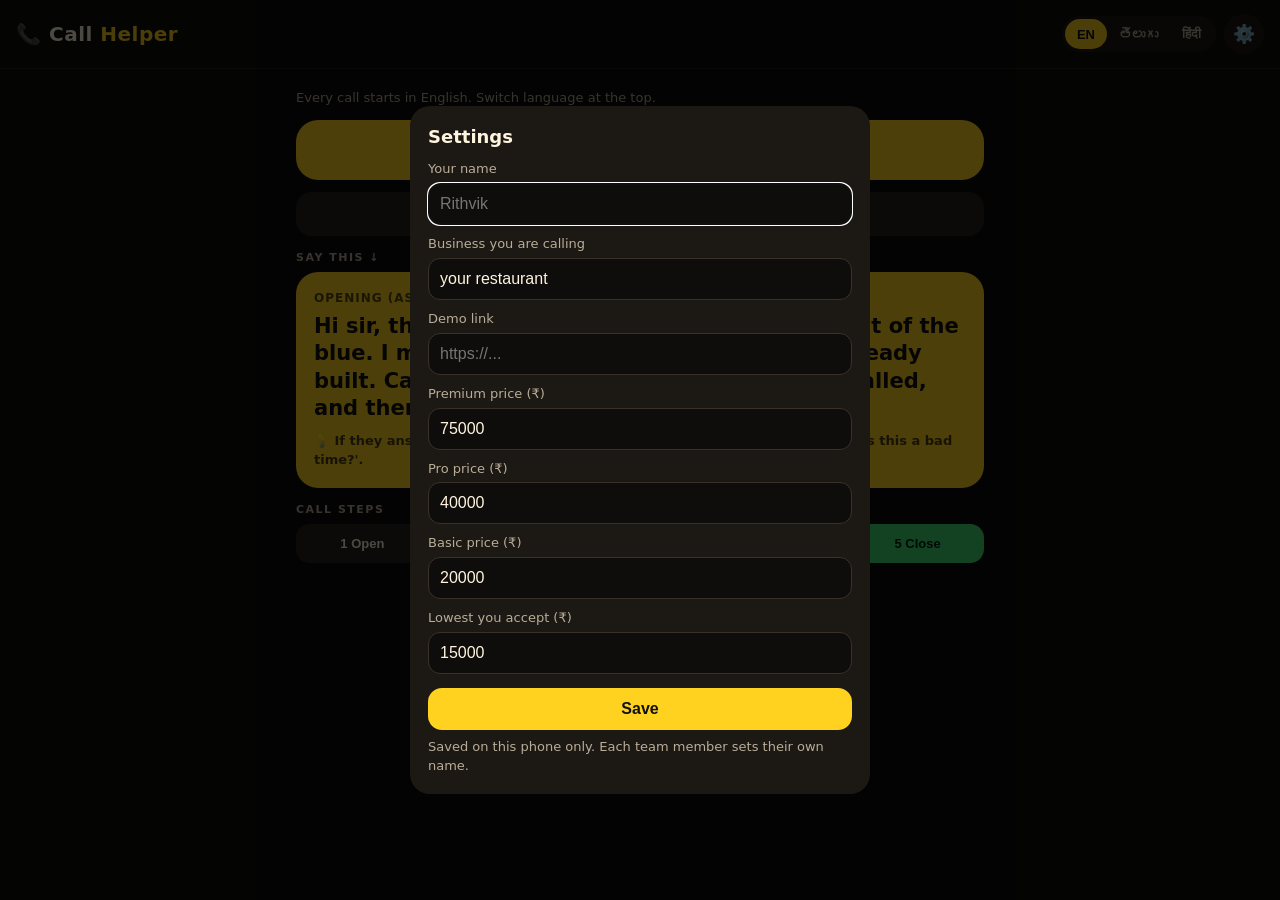
==== call-helper/index.html @ 7dec5e2f "Call Helper: export calls as readable Caller/Owner text" ====
<!doctype html>
<html lang="en">
<head>
<meta charset="utf-8">
<meta name="viewport" content="width=device-width,initial-scale=1,viewport-fit=cover">
<meta name="robots" content="noindex,nofollow">
<meta name="theme-color" content="#0f0d0b">
<title>Call Helper</title>
<link rel="manifest" href="manifest.webmanifest">
<link rel="icon" href="icon-192.png">
<link rel="apple-touch-icon" href="icon-192.png">
<style>
:root{--bg:#0f0d0b;--card:#1c1814;--ink:#fff4de;--mute:#b9ad98;--y:#ffd21f;--r:#e2231a;--g:#3ddc6f}
*{box-sizing:border-box;margin:0;padding:0;-webkit-tap-highlight-color:transparent}
body{background:var(--bg);color:var(--ink);font:16px/1.45 system-ui,-apple-system,Segoe UI,Roboto,sans-serif;min-height:100vh;padding:env(safe-area-inset-top) 0 env(safe-area-inset-bottom)}
header{display:flex;align-items:center;justify-content:space-between;padding:14px 16px;position:sticky;top:0;background:var(--bg);z-index:5;border-bottom:1px solid #2a241e}
h1{font-size:20px;letter-spacing:.5px}h1 b{color:var(--y)}
.wrap{padding:14px 16px 120px;max-width:720px;margin:0 auto}
.row{display:flex;gap:8px;flex-wrap:wrap;align-items:center}
.seg{display:flex;background:var(--card);border-radius:999px;padding:3px}
.seg button{border:0;background:none;color:var(--mute);font-weight:700;padding:7px 12px;border-radius:999px;font-size:13px}
.seg button.on{background:var(--y);color:#111}
.icon{border:0;background:var(--card);color:var(--ink);border-radius:999px;width:40px;height:40px;font-size:18px}
#mic{width:100%;border:0;border-radius:22px;padding:18px;font-size:20px;font-weight:800;background:var(--y);color:#111;margin:12px 0;display:flex;align-items:center;justify-content:center;gap:10px}
#mic.live{background:var(--r);color:#fff;animation:pulse 1.4s infinite}
@keyframes pulse{0%{box-shadow:0 0 0 0 rgba(226,35,26,.6)}70%{box-shadow:0 0 0 16px rgba(226,35,26,0)}100%{box-shadow:0 0 0 0 rgba(226,35,26,0)}}
.label{font-size:11px;font-weight:800;letter-spacing:1.5px;text-transform:uppercase;color:var(--mute);margin:14px 0 6px}
#heard{background:var(--card);border-radius:16px;padding:12px 14px;min-height:56px;color:var(--mute);font-size:15px}
#heard .fin{color:var(--ink)}
#reply{background:var(--y);color:#111;border-radius:22px;padding:18px;margin-top:6px;transition:transform .2s}
#reply.pop{transform:scale(1.02)}
#reply .tag{font-size:12px;font-weight:800;letter-spacing:1px;text-transform:uppercase;opacity:.7}
#reply .say{font-size:23px;font-weight:800;line-height:1.3;margin-top:6px}
#reply .te{font-size:20px;font-weight:700;line-height:1.35;margin-top:10px;padding-top:10px;border-top:2px dashed rgba(0,0,0,.2)}
#reply .tip{font-size:13px;margin-top:10px;font-weight:600;opacity:.75}
.chips{display:flex;gap:8px;flex-wrap:wrap}
.chip{border:1px solid #3a322a;background:var(--card);color:var(--ink);border-radius:999px;padding:9px 13px;font-size:14px;font-weight:600}
.chip.alt{border-color:var(--y);color:var(--y)}
.steps{display:grid;grid-template-columns:repeat(4,1fr);gap:6px}
.steps button{border:0;border-radius:14px;padding:12px 4px;font-weight:800;font-size:13px;background:#2a241e;color:var(--ink)}
.steps button.close{background:var(--g);color:#06210f}
dialog{border:0;border-radius:20px;background:var(--card);color:var(--ink);padding:18px;width:min(92vw,460px);margin:auto}
dialog::backdrop{background:rgba(0,0,0,.7)}
#endDlg label{display:block;font-size:13px;color:var(--mute);margin-top:12px}
#endDlg input{width:100%;padding:11px;border-radius:12px;border:1px solid #3a322a;background:var(--bg);color:var(--ink);font-size:16px;margin-top:4px}
dialog label{display:block;font-size:13px;color:var(--mute);margin-top:10px}
dialog input{width:100%;padding:11px;border-radius:12px;border:1px solid #3a322a;background:var(--bg);color:var(--ink);font-size:16px;margin-top:4px}
.btn{border:0;border-radius:14px;padding:12px 16px;font-weight:800;background:var(--y);color:#111;margin-top:14px;width:100%;font-size:16px}
.note{font-size:13px;color:var(--mute);margin-top:8px}
.warn{background:#3a1512;color:#ffb4ad;border-radius:14px;padding:10px 12px;font-size:14px;margin-top:10px;display:none}
body.simple .extra{display:none!important}
#more{border:0;background:none;color:var(--mute);font-weight:700;font-size:14px;width:100%;padding:14px;margin-top:10px;text-decoration:underline}
body.simple #reply .say{font-size:21px}body.simple #reply .te{font-size:18px}
.callbar{display:flex;gap:8px;margin-top:10px}
.callbar button{flex:1;border:0;border-radius:16px;padding:13px;font-weight:800;font-size:15px}
#endCall{background:var(--g);color:#06210f;display:none}
#statsBtn{background:#2a241e;color:var(--ink)}
.out{display:grid;grid-template-columns:repeat(3,1fr);gap:8px;margin-top:12px}
.out button{border:0;border-radius:16px;padding:16px 6px;font-weight:800;font-size:15px}
.score{font-size:54px;font-weight:900;color:var(--y);line-height:1}
.tipline{background:var(--bg);border-radius:12px;padding:10px 12px;margin-top:8px;font-size:14px}
.good{border-left:4px solid var(--g)}.bad{border-left:4px solid var(--r)}
.grid2{display:grid;grid-template-columns:1fr 1fr;gap:8px;margin-top:10px}
.stat{background:var(--bg);border-radius:14px;padding:12px}.stat b{display:block;font-size:26px;color:var(--y)}
dialog{max-height:88vh;overflow:auto}
#hist .h{background:var(--card);border-radius:12px;padding:8px 12px;margin-top:6px;font-size:14px;color:var(--mute)}
</style>
</head>
<body class="simple">
<header>
  <h1>📞 Call <b>Helper</b></h1>
  <div class="row">
    <div class="seg" id="lang"><button data-l="en-IN" class="on">EN</button><button data-l="te-IN">తెలుగు</button><button data-l="hi-IN">हिंदी</button></div>
    <button class="icon" id="setBtn" aria-label="Settings">⚙️</button>
  </div>
</header>

<div class="wrap">
  <div class="warn" id="warn"></div>
  <button id="langHint" style="display:none;width:100%;border:0;border-radius:16px;padding:14px;margin-top:10px;font-weight:800;font-size:16px;background:var(--g);color:#06210f"></button>
  <p class="note" style="margin-top:6px">Every call starts in English. Switch language at the top.</p>
  <button id="mic">🎙️ Start listening</button>
  <div class="callbar"><button id="endCall">✅ End call &amp; review</button><button id="statsBtn">📊 My calls</button></div>
  <p class="note extra">Call on <b>speaker</b> on your phone. Open this app on a <b>second phone or laptop</b> next to it. Choose EN or తెలుగు to match what the owner speaks.</p>

  <div class="label extra">They said</div>
  <div id="heard" class="extra">…waiting</div>

  <div class="label">Say this ↓</div>
  <div id="reply">
    <div class="tag" id="rTag">Start of call</div>
    <div class="say" id="rEn"></div>
    <div class="te" id="rTe"></div>
    <div class="tip" id="rTip"></div>
  </div>

  <div class="label extra">Or maybe</div>
  <div class="chips extra" id="alts"></div>

  <div class="label">Call steps</div>
  <div class="steps" style="grid-template-columns:repeat(5,1fr)">
    <button data-i="open">1 Open</button>
    <button data-i="ask">2 Ask</button>
    <button data-i="hook">3 Money</button>
    <button data-i="packages">4 Prices</button>
    <button data-i="yes" class="close">5 Close</button>
  </div>

  <div class="label extra">Tap what they said (if the mic missed it)</div>
  <div class="chips extra" id="manual"></div>

  <div class="label extra">This call</div>
  <div id="hist" class="extra"></div>
  <button id="more">Show more ▾</button>
</div>

<dialog id="endDlg">
  <h2 style="font-size:18px">How did the call go?</h2>
  <div class="out">
    <button data-o="deal" style="background:var(--g);color:#06210f">✅ Deal</button>
    <button data-o="callback" style="background:var(--y);color:#111">📅 Callback</button>
    <button data-o="no" style="background:var(--r);color:#fff">❌ No</button>
  </div>
  <label>Note (optional)<input id="endNote" placeholder="e.g. wants to see it in person"></label>
</dialog>
<dialog id="revDlg"><div id="revBody"></div><button class="btn" data-close>Got it</button></dialog>
<dialog id="statsDlg"><div id="statsBody"></div><button class="btn" id="exportBtn" style="background:#2a241e;color:var(--ink)">⬇️ Download calls as text</button><button class="btn" data-close>Close</button></dialog>
<dialog id="settings">
  <h2 style="font-size:18px">Settings</h2>
  <label>Your name<input id="sName" placeholder="Rithvik"></label>
  <label>Business you are calling<input id="sBiz" placeholder="e.g. Moyaaah"></label>
  <label>Demo link<input id="sLink" placeholder="https://..."></label>
  <label>Premium price (₹)<input id="sP3" inputmode="numeric"></label>
  <label>Pro price (₹)<input id="sP2" inputmode="numeric"></label>
  <label>Basic price (₹)<input id="sP1" inputmode="numeric"></label>
  <label>Lowest you accept (₹)<input id="sMin" inputmode="numeric"></label>
  <button class="btn" id="save">Save</button>
  <p class="note">Saved on this phone only. Each team member sets their own name.</p>
</dialog>

<script>
const $ = (s) => document.querySelector(s);
const DEF = { name: "", biz: "your restaurant", link: "", p3: 75000, p2: 40000, p1: 20000, min: 15000 };
let S = DEF;
try { S = { ...DEF, ...JSON.parse(localStorage.getItem("ch-set") || "{}") }; } catch (e) {}
const inr = (n) => "₹" + Number(n).toLocaleString("en-IN");
const fill = (t) => t.replace(/\{name\}/g, S.name || "[your name]").replace(/\{biz\}/g, S.biz).replace(/\{p3\}/g, inr(S.p3)).replace(/\{p2\}/g, inr(S.p2)).replace(/\{p1\}/g, inr(S.p1)).replace(/\{min\}/g, inr(S.min)).replace(/\{link\}/g, S.link);

/* ---------- replies: English + Telugu (as spoken in Hyderabad) ---------- */
const R = {
  open: { tag: "Opening (ask permission)", en: "Hi sir, this is {name}. I know I'm calling out of the blue. I made a website for {biz}, already built. Can I take 30 seconds to tell you why I called, and then you decide?", te: "Namaskaram sir, nenu {name}. Suddenga call chestunnanu, sorry. {biz} kosam oka website already ready chesanu. Endhuku call chesano 30 seconds lo cheppana? Tarvatha meere decide cheyandi.", tip: "Never ask 'is this a bad time?'. It is the worst opener. Call between 3 and 5 PM." },
  ask: { tag: "Ask questions (let him talk)", en: "Quick question sir: roughly how many orders a day come from Zomato and Swiggy? And do people book tables by phone or on Zomato?", te: "Chinna question sir: roju dadapu entha orders Zomato Swiggy nunchi vastayi? Table booking phone lo na, Zomato lo na?", tip: "Write down his number. Use it in the money step: his orders x ₹110 commission x 30 days." },
  hook: { tag: "Money hook", en: "Sir, Zomato and Swiggy take around 20 to 30 percent on every order. With your own website people order directly on WhatsApp, zero commission. Just 3 orders a day saves you about ten thousand a month.", te: "Sir, Zomato Swiggy prathi order meeda 20-30 percent teeskuntaru. Mee own website tho direct WhatsApp lo order vastundi, commission zero. Roju 3 orders vachina, nelaki dadapu padi velu save avtundi.", tip: "Pause after 'ten thousand a month'. Let it sink in." },
  packages: { tag: "Prices (big first)", en: "We have three options. Premium is {p3} with a full year of updates. Most people take Pro at {p2}. Basic is {p1}. And you can pay in parts.", te: "Moodu options unnayi sir. Premium {p3}, full year updates tho. Ekkuva mandi Pro teeskuntaru, {p2}. Basic {p1}. Installments lo kuda pay cheyochu.", tip: "Always say Premium first. Then stop talking." },
  yes: { tag: "Close the deal", en: "Great sir! I'll put it live on your own domain this week. Fifty percent now and the rest on launch day. Shall I send the details on WhatsApp?", te: "Super sir! Ee week lone mee own domain lo live chestanu. Ippudu 50 percent, migathadi launch roju. Details WhatsApp lo pampana?", tip: "Confirm everything in one WhatsApp message after the call." },
  price_high: { tag: "Too expensive", en: "Fair question sir, compared to what? If it's the commission you pay Zomato every month, this pays for itself. Think of it this way: it pays for itself from the commission you save. And I can do Basic at {p1}, or split Pro into small monthly payments.", te: "Artham ayyindi sir. Commission save ayyedi tho idi mee daggara nunchi kharchu kaadu, adhe recover avtundi. Basic {p1} ki chestanu, leda Pro ni chinna monthly payments lo cheyochu.", tip: "Never drop the price without removing something." },
  lowball: { tag: "Very low offer", en: "Sir, the domain and setup alone cost more than that. My lowest is {min}, and only if you post one Instagram reel tagging me.", te: "Sir, domain inka setup ke anthakante ekkuva avtundi. Na lowest {min}, adi kuda meeru Instagram lo okka reel lo nannu tag chesthe.", tip: "Then stay quiet. Let him answer first." },
  have_apps: { tag: "Already on Zomato / Instagram", en: "That's great sir, keep them. But those are rented. Zomato takes a cut on every order. A website is yours, no cut, and people find you on Google.", te: "Manchidhe sir, avi alage unchandi. Kani avi rent laantivi, Zomato prathi order ki cut teeskuntundi. Website mee sontham, cut ledu, Google lo kuda kanipistaru.", tip: "" },
  think: { tag: "Let me think", en: "Of course sir. I'll send the link now so you can try it. I can hold this price till Sunday, after that it goes back to normal.", te: "Sare sir, thappakunda. Ippude link pampistanu, try cheyandi. Ee price Sunday varaku hold chestanu, tarvatha normal price.", tip: "Ask: 'Shall I call you Saturday at 4?'" },
  not_interested: { tag: "Not interested", en: "Totally fine sir. Can I ask, is that because you get enough orders already, or because a website never worked for you before? Just one look, it's already built for {biz}, it takes two minutes. If you don't like it, I won't disturb you again.", te: "Parledu sir. Okkasari chudandi chalu, {biz} kosam already ready ga undi, rendu nimishalu. Nachakapothe malli disturb cheyanu.", tip: "If he says no twice, thank him and end politely." },
  busy: { tag: "Busy now", en: "Sorry sir, I'll be quick. Can I send the link on WhatsApp and call you back at a better time, maybe 4 PM?", te: "Sorry sir, short ga chepta. WhatsApp lo link pampi, meeku free unnappudu call cheyana? Saayantram 4 ki okay na?", tip: "3 to 5 PM is the best time for restaurants." },
  relative: { tag: "Someone else can make it", en: "Sure sir. But can they make this? Open the link and try the burger builder and the slot machine. This is a custom build, not a template.", te: "Sare sir. Kani idi cheyagalara? Link open chesi burger builder, slot machine try cheyandi. Idi custom ga chesindi, template kaadu.", tip: "Show, don't argue." },
  who: { tag: "Who are you?", en: "Sir, I'm {name}, I build websites for restaurants in Hyderabad. I liked your reels on Instagram, so I made a demo site for {biz} first.", te: "Sir, nenu {name}, Hyderabad lo restaurants ki websites chestanu. Mee Instagram reels nachayi, anduke mundu {biz} kosam demo website chesanu.", tip: "" },
  why_website: { tag: "Why do I need a website?", en: "Three reasons sir: direct orders with no commission, people find you on Google when they search best burger in Banjara Hills, and table bookings come straight to you.", te: "Moodu reasons sir: commission lekunda direct orders, Google lo 'best burger Banjara Hills' ani search chesthe meeru kanipistaru, inka table bookings direct ga meeke vastayi.", tip: "" },
  send_details: { tag: "Send details", en: "Sure sir, sending it on WhatsApp now. One thing so I send the right info: what matters more to you, more direct orders or more table bookings? I'll call you tomorrow at 4 to hear what you think, okay?", te: "Sare sir, ippude WhatsApp lo pampistanu. Correct info pampataniki okka question: meeku ekkuva important edi, direct orders aa leka table bookings aa? Repu 4 ki call chesi mee opinion adugutanu, okay na?", tip: "Send: {link}" },
  payment: { tag: "Payment / advance", en: "Very simple sir: fifty percent to start, the rest only when it's live on your domain. Or pay in small monthly parts.", te: "Chala simple sir: start cheyadaniki 50 percent, migathadi mee domain lo live ayyaka matrame. Leda chinna monthly installments lo.", tip: "" },
  trust: { tag: "Is this real / trust", en: "Totally fair sir. You've already seen the site, it's live. You pay the rest only after it's live on your own domain. No risk.", te: "Correct ga adigaru sir. Site already live lo chusaru. Mee domain lo live ayyake migathadi pay cheyandi. Risk emi ledu.", tip: "" },
  updates: { tag: "Changes later?", en: "Yes sir, prices and new burgers can be changed anytime. Pro includes three months of updates, Premium a full year.", te: "Avunu sir, prices, kotha burgers eppudaina marchochu. Pro lo moodu nelalu updates, Premium lo full year.", tip: "" },
  how_much: { tag: "Asking price early", en: "It depends on what you need sir. First see the site I made for {biz}. Then I'll give you three options, starting small. Shall I send the link now?", te: "Meeku em kavalo daani meeda depend avtundi sir. Mundu {biz} kosam chesina site chudandi. Tarvatha moodu options chepta, chinna dhaani nunchi. Ippude link pampana?", tip: "Do not say a number before he has seen the site." },
  time: { tag: "How long?", en: "Very fast sir. The site is already built. Your own domain can be live in two to three days.", te: "Chala fast sir. Site already ready. Mee own domain lo rendu moodu rojullo live chestanu.", tip: "" },
};

const HI = {
  open: "Namaste sir, main {name} bol raha hoon. Pata hai achanak call kiya hai. Maine {biz} ke liye ek website already bana di hai. 30 second mein bataun kyun call kiya, phir aap decide kariye?",
  ask: "Ek chhota sa sawaal sir: roz lagbhag kitne orders Zomato aur Swiggy se aate hain? Table booking phone pe hoti hai ya Zomato pe?",
  hook: "Sir, Zomato Swiggy har order pe 20-30 percent lete hain. Apni website se log seedha WhatsApp pe order karenge, commission zero. Roz sirf 3 order bhi aaye toh mahine ke lagbhag das hazaar bachenge.",
  packages: "Teen options hain sir. Premium {p3}, poore saal ke updates ke saath. Zyada log Pro lete hain, {p2}. Basic {p1}. Aur installments mein bhi de sakte hain.",
  yes: "Badhiya sir! Isi hafte aapke apne domain pe live kar dunga. Abhi 50 percent, baaki launch ke din. Details WhatsApp pe bhej doon?",
  price_high: "Sahi sawaal sir, kis ke mukable? Jo commission aap har mahine Zomato ko dete ho, usi se yeh wapas aa jayega. Basic {p1} mein kar dunga, ya Pro ko chhoti monthly kishton mein.",
  lowball: "Sir, domain aur setup hi usse zyada ka padta hai. Mera sabse kam {min} hai, woh bhi agar aap ek Instagram reel mein mujhe tag karein.",
  have_apps: "Bahut achha sir, woh rakhiye. Par woh kiraye jaise hain, Zomato har order pe cut leta hai. Website aapki apni hai, koi cut nahi, aur Google pe bhi dikhenge.",
  think: "Bilkul sir. Abhi link bhejta hoon, try kariye. Yeh price Sunday tak hold karta hoon, uske baad normal price.",
  not_interested: "Koi baat nahi sir. Ek baat poochhun, orders already kaafi aate hain ya pehle website se fayda nahi hua? Bas ek baar dekh lijiye, {biz} ke liye ready hai, do minute lagenge.",
  busy: "Sorry sir, jaldi bolta hoon. WhatsApp pe link bhej ke baad mein call karun? Shaam 4 baje theek rahega?",
  relative: "Zaroor sir. Par kya woh yeh bana sakte hain? Link kholke burger builder aur slot machine try kariye. Yeh custom bana hai, template nahi.",
  who: "Sir, main {name}, Hyderabad mein restaurants ki websites banata hoon. Aapke Instagram reels achhe lage, isliye pehle {biz} ke liye demo bana diya.",
  why_website: "Teen wajah sir: bina commission ke direct orders, Google pe 'best burger Banjara Hills' search karne pe aap dikhenge, aur table booking seedha aapko.",
  send_details: "Haan sir, abhi WhatsApp pe bhejta hoon. Sahi info bhejne ke liye ek sawaal: aapke liye zyada zaroori kya hai, direct orders ya table bookings? Kal 4 baje call karke aapki raay poochhunga, theek hai?",
  payment: "Bahut simple sir: shuru karne ke liye 50 percent, baaki tab jab aapke domain pe live ho jaye. Ya chhoti monthly kishton mein.",
  trust: "Bilkul sahi sawaal sir. Site aapne live dekh li hai. Aapke domain pe live hone ke baad hi baaki paisa dijiye. Koi risk nahi.",
  updates: "Haan sir, price aur naye burger kabhi bhi badal sakte hain. Pro mein teen mahine updates, Premium mein poora saal.",
  time: "Bahut jaldi sir. Site already ready hai. Aapke apne domain pe do teen din mein live.",
  how_much: "Aapko kya chahiye uspe depend karta hai sir. Pehle {biz} ke liye bani site dekhiye. Phir teen options bataunga, chhote se shuru. Abhi link bhejoon?",
};
for (const k in HI) if (R[k]) R[k].hi = HI[k];
R.open.tip = "If they answer in Telugu or Hindi, tap తెలుగు or हिंदी at the top. Never ask 'is this a bad time?'.";

/* words that point to each situation (English, Telugu script, and Telugu typed in English) */
const K = {
  price_high: ["mehenga", "mahanga", "bahut zyada", "महंगा", "ज़्यादा", "ज्यादा", "कम करो", "कम कीजिए", "expensive", "costly", "too much", "high", "budget", "discount", "reduce", "less", "cheap", "ekkuva", "ekuva", "thaggi", "taggi", "ఎక్కువ", "ధర", "రేటు", "తగ్గించ", "తగ్గి", "డిస్కౌంట్", "బడ్జెట్"],
  have_apps: ["pehle se hai", "पहले से", "ज़ोमैटो", "जोमैटो", "स्विगी", "zomato", "swiggy", "instagram", "already have", "already on", "facebook", "జొమాటో", "స్విగ్గీ", "ఇన్‌స్టాగ్రామ్", "ఇన్స్టాగ్రామ్", "ఉంది కదా"],
  think: ["soch ke", "sochta", "baad mein", "कल", "सोच", "बाद में", "बताऊंगा", "बताता हूं", "think", "later", "tomorrow", "next week", "consider", "decide", "partner", "alochis", "aalochis", "chepta", "ఆలోచి", "తర్వాత", "రేపు", "చెప్తా", "చూద్దాం"],
  not_interested: ["nahi chahiye", "zaroorat nahi", "नहीं चाहिए", "ज़रूरत नहीं", "जरूरत नहीं", "not interested", "no need", "don't need", "dont need", "not required", "no thanks", "vaddu", "avasaram ledu", "వద్దు", "అవసరం లేదు", "ఇంట్రెస్ట్ లేదు"],
  busy: ["abhi nahi", "अभी नहीं", "व्यस्त", "busy", "call later", "meeting", "driving", "not now", "ippudu kaadu", "బిజీ", "ఇప్పుడు కాదు", "తర్వాత కాల్"],
  relative: ["nephew", "son", "friend", "cousin", "brother", "my guy", "someone", "myself", "free website", "తమ్ముడు", "అబ్బాయి", "ఫ్రెండ్", "మా వాడు", "కొడుకు"],
  who: ["kaun", "कौन", "कहां से", "who are you", "who is this", "which company", "how did you get", "number", "evaru", "ఎవరు", "ఏ కంపెనీ", "నంబర్"],
  why_website: ["kyun", "क्यों", "फायदा", "फ़ायदा", "why", "what use", "benefit", "need a website", "why website", "use enti", "enduku", "ఎందుకు", "ఉపయోగం", "లాభం"],
  send_details: ["bhejo", "bhej do", "भेजो", "भेज दो", "भेजिए", "send", "whatsapp", "details", "share", "link", "pampu", "పంపు", "పంపండి", "వాట్సాప్", "డీటెయిల్స్"],
  payment: ["advance", "payment", "pay", "installment", "emi", "upfront", "money first", "పేమెంట్", "అడ్వాన్స్", "డబ్బులు"],
  trust: ["dhokha", "bharosa", "धोखा", "भरोसा", "fake", "scam", "fraud", "trust", "guarantee", "real", "sure", "నమ్మకం", "గ్యారెంటీ", "మోసం"],
  updates: ["change", "update", "edit", "menu", "add burger", "new burger", "new item", "modify", "maintenance", "మార్చ", "అప్డేట్", "మార్పు"],
  how_much: ["kitna", "kitne ka", "कितना", "कितने का", "how much", "what is the price", "what's the price", "your price", "price enti", "charges", "what is the cost", "what's the cost", "cost enta", "entha avutundi", "price enta", "rate enta", "ఎంత", "ఖర్చు ఎంత", "రేటు ఎంత"],
  time: ["kitne din", "कितने दिन", "कब तक", "how long", "how many days", "when", "time", "ready", "enni rojulu", "ఎన్ని రోజులు", "ఎప్పుడు", "టైం"],
  yes: ["theek hai", "chalo", "ठीक है", "चलो", "हाँ करो", "कर दो", "okay", "ok", "deal", "done", "let's do", "lets do", "go ahead", "interested", "fine", "sare", "సరే", "ఓకే", "చేయండి", "చెయ్యండి"],
};
const LABEL = { price_high: "Too expensive", lowball: "Very low offer", have_apps: "Have Zomato/Insta", think: "Let me think", not_interested: "Not interested", busy: "Busy", relative: "Someone else will make", who: "Who are you", why_website: "Why website", send_details: "Send details", payment: "Payment", trust: "Trust", updates: "Changes later", time: "How long", yes: "Yes / OK", how_much: "How much?" };

/* a low number like 5k / 5000 / ఐదు వేలు means a lowball offer */
function lowNumber(t) {
  const m = t.replace(/,/g, "").match(/(\d+(?:\.\d+)?)\s*(k|thousand|వేల|వేలు)?/g) || [];
  for (const s of m) {
    let n = parseFloat(s);
    if (/k|thousand|వేల/.test(s)) n *= 1000;
    if (n >= 1000 && n < S.min) return true;
  }
  return /(ఐదు|పది|five|ten|paanch|panch|das|पांच|पाँच|दस|aidu|padi)\s*(వేల|thousand|k|hazaar|hazar|हज़ार|हजार|velu|vela)/.test(t);
}

function classify(text) {
  const t = text.toLowerCase();
  const scores = [];
  if (lowNumber(t)) scores.push(["lowball", 5]);
  for (const [k, words] of Object.entries(K)) {
    let s = 0;
    for (const w of words) {
      // short English words must match whole words ("ok" should not match "book")
      const hit = /^[a-z' ]{1,5}$/.test(w) ? new RegExp("(^|[^a-z])" + w + "([^a-z]|$)").test(t) : t.includes(w);
      if (hit) s += w.length > 4 ? 2 : 1;
    }
    if (s) scores.push([k, s]);
  }
  scores.sort((a, b) => b[1] - a[1]);
  return scores.map((x) => x[0]);
}

function show(id, from) {
  const r = R[id];
  if (!r) return;
  if (CALL) CALL.ev.push({ t: Date.now() - CALL.start, id, heard: !!from, lang });
  $("#rTag").textContent = r.tag + (from ? " · heard" : "");
  CUR = id;
  const L = lang === "te-IN" ? "te" : lang === "hi-IN" ? "hi" : "en";
  const main = fill(r[L] || r.en);
  $("#rEn").textContent = main;
  $("#rTe").textContent = L === "en" ? "" : fill(r.en);
  $("#rTe").style.display = L === "en" ? "none" : "block";
  $("#rTip").textContent = r.tip ? "💡 " + fill(r.tip) : "";
  const el = $("#reply");
  el.classList.add("pop");
  setTimeout(() => el.classList.remove("pop"), 200);
  if (navigator.vibrate) navigator.vibrate(40);
}

function setAlts(list) {
  const box = $("#alts");
  box.innerHTML = "";
  list.slice(0, 3).forEach((id) => {
    const b = document.createElement("button");
    b.className = "chip alt";
    b.textContent = LABEL[id] || R[id].tag;
    b.onclick = () => show(id);
    box.appendChild(b);
  });
}

function addHist(text, id) {
  const h = document.createElement("div");
  h.className = "h";
  h.textContent = "“" + text.slice(0, 90) + "” → " + (id ? (LABEL[id] || R[id].tag) : "no match");
  $("#hist").prepend(h);
}

/* ---------- live listening (free speech recognition built into Chrome) ---------- */
const SR = window.SpeechRecognition || window.webkitSpeechRecognition;
let rec = null, listening = false, lang = "en-IN", wake = null, CUR = "open";

function warn(msg) { const w = $("#warn"); w.textContent = msg; w.style.display = msg ? "block" : "none"; }

function start() {
  if (!SR) return warn("This browser can't listen. Open this link in Google Chrome (Android or laptop). iPhone Safari is not supported yet.");
  rec = new SR();
  rec.lang = lang;
  rec.continuous = true;
  rec.interimResults = true;
  rec.onresult = (e) => {
    let fin = "", interim = "";
    for (let i = e.resultIndex; i < e.results.length; i++) {
      const tx = e.results[i][0].transcript;
      if (e.results[i].isFinal) fin += tx; else interim += tx;
    }
    $("#heard").innerHTML = (fin ? '<span class="fin">' + fin.replace(/</g, "") + "</span> " : "") + interim.replace(/</g, "");
    const now = fin || interim;
    if (lang === "en-IN") {
      const t = " " + now.toLowerCase() + " ";
      const te = /[\u0C00-\u0C7F]| (ledu|ledhu|cheppandi|chepandi|enti|avunu|kaadu|kavali|undi|emiti|meeru|nenu|sare|andi) /.test(t);
      const hi = /[\u0900-\u097F]| (haan|nahi|nahin|kya|kitna|kitne|bhai|accha|achha|theek|bolo|boliye|hai|chahiye|aap) /.test(t);
      if (te || hi) setHint(te ? "te-IN" : "hi-IN");
    }
    const hits = classify(now);
    if (hits.length) { show(hits[0], true); setAlts(hits.slice(1)); }
    if (fin) { addHist(fin, hits[0]); if (CALL) CALL.lines.push({ t: Date.now() - CALL.start, text: fin.slice(0, 200).trim() }); }
  };
  rec.onerror = (e) => {
    if (e.error === "not-allowed") { warn("Microphone blocked. Allow the mic for this site in Chrome settings."); stop(); }
    else if (e.error === "network") warn("Needs internet to listen.");
  };
  rec.onend = () => { if (listening) try { rec.start(); } catch (e) {} };
  try { rec.start(); } catch (e) {}
  listening = true;
  warn("");
  $("#mic").classList.add("live");
  $("#mic").textContent = "⏹️ Listening… tap to stop";
  if ("wakeLock" in navigator) navigator.wakeLock.request("screen").then((w) => (wake = w)).catch(() => {});
}
function setHint(code) {
  const h = $("#langHint");
  h.dataset.l = code;
  h.textContent = code === "te-IN" ? "🗣️ Speaking Telugu? Tap to switch to తెలుగు" : "🗣️ Speaking Hindi? Tap to switch to हिंदी";
  h.style.display = "block";
}
function setLang(code) {
  lang = code;
  document.querySelectorAll("#lang button").forEach((x) => x.classList.toggle("on", x.dataset.l === code));
  $("#langHint").style.display = "none";
  if (listening) { stop(); start(); }
  show(CUR);
}
function stop() {
  listening = false;
  if (rec) try { rec.stop(); } catch (e) {}
  $("#mic").classList.remove("live");
  $("#mic").textContent = "🎙️ Start listening";
  if (wake) { wake.release(); wake = null; }
}
$("#mic").onclick = () => { if (!listening) beginCall(); listening ? stop() : start(); };
document.querySelectorAll("[data-close]").forEach((b) => (b.onclick = () => b.closest("dialog").close()));

/* ================= call memory, review and learning ================= */
let CALL = null;
const loadCalls = () => { try { return JSON.parse(localStorage.getItem("ch-calls") || "[]"); } catch (e) { return []; } };
const saveCalls = (c) => { try { localStorage.setItem("ch-calls", JSON.stringify(c.slice(-300))); } catch (e) {} };
const esc = (t) => String(t).replace(/[<>&]/g, "");
function beginCall() {
  if (CALL) return;
  if (lang !== "en-IN") setLang("en-IN");
  CALL = { start: Date.now(), ev: [], lines: [], lang: "en-IN" };
  $("#endCall").style.display = "block";
  $("#hist").innerHTML = "";
}
const OBJ = ["price_high", "lowball", "have_apps", "think", "not_interested", "busy", "relative", "who", "why_website", "how_much", "trust", "payment", "send_details", "updates", "time"];

// score a call against what research says works
function review(c, past) {
  const ids = c.ev.map((e) => e.id);
  const first = (id) => ids.indexOf(id);
  const objs = [...new Set(c.ev.filter((e) => OBJ.includes(e.id)).map((e) => e.id))];
  const good = [], bad = [];
  let score = 40;
  if (ids[0] === "open") { score += 10; good.push("You opened with the permission opener."); }
  else bad.push("Start with step 1 (Open): name, reason, ask for 30 seconds. Saying your reason doubles success.");
  if (first("ask") >= 0) { score += 12; good.push("You asked questions. Owners buy more when they talk more."); }
  else bad.push("You skipped step 2 (Ask). Ask how many orders come from Zomato/Swiggy, then use his number.");
  if (first("ask") >= 0 && first("hook") > first("ask")) { score += 8; good.push("You asked before pitching the money."); }
  if (first("packages") >= 0 && (first("hook") < 0 || first("packages") < first("hook"))) {
    score -= 10; bad.push("You gave prices before showing the money he saves. Do step 3 (Money) before step 4 (Prices).");
  } else if (first("packages") >= 0) score += 5;
  if (objs.length) {
    score += Math.min(10, objs.length * 3);
    good.push("You handled " + objs.length + " objection" + (objs.length > 1 ? "s" : "") + ": " + objs.map((o) => LABEL[o]).join(", ") + ".");
  }
  const mins = c.dur / 60000;
  if (c.outcome === "deal") { score += 25; good.push("Deal closed! Send the WhatsApp confirmation (what, price, dates) today."); }
  else if (c.outcome === "callback") { score += 12; bad.push("Callback: save the exact day and time in your phone now, and send the demo link on WhatsApp."); }
  else {
    if (mins < 1) bad.push("Call ended in under a minute. Keep the opener shorter and ask permission early.");
    if (objs.includes("not_interested")) bad.push("For 'not interested', ask why (enough orders? bad experience?) before giving up. After two noes, end politely.");
    if (objs.includes("price_high") || objs.includes("lowball")) bad.push("Lost on price. Do the money maths with HIS order numbers before any price, and offer pay-in-parts.");
    if (!ids.includes("yes")) bad.push("You never asked for the deal. Use step 5 (Close) even if unsure.");
  }
  if (c.lines.length === 0) bad.push("The mic heard nothing. Put the call on speaker and keep the helper phone close.");
  score = Math.max(0, Math.min(100, Math.round(score)));
  const prev = past.slice(-5).map((p) => p.score);
  const avg = prev.length ? Math.round(prev.reduce((a, b) => a + b, 0) / prev.length) : null;
  return { score, good, bad, objs, avg };
}

function endCall(outcome) {
  if (!CALL) return;
  stop();
  CALL.dur = Date.now() - CALL.start;
  CALL.outcome = outcome;
  CALL.note = $("#endNote").value.trim();
  CALL.biz = S.biz;
  const past = loadCalls();
  const r = review(CALL, past);
  CALL.score = r.score;
  CALL.objs = r.objs;
  past.push(CALL);
  saveCalls(past);
  CALL = null;
  $("#endCall").style.display = "none";
  $("#endNote").value = "";
  $("#endDlg").close();
  const vs = r.avg === null ? "First call saved. Keep going!"
    : r.score > r.avg ? "⬆️ Better than your last calls (avg " + r.avg + ")"
    : r.score < r.avg ? "⬇️ Below your last calls (avg " + r.avg + ")" : "Same as your average (" + r.avg + ")";
  $("#revBody").innerHTML =
    '<p class="label" style="margin-top:0">Call review</p><div class="score">' + r.score + '<span style="font-size:20px">/100</span></div>' +
    '<p style="margin-top:6px;font-weight:700">' + vs + "</p>" +
    r.good.map((g) => '<div class="tipline good">✅ ' + esc(g) + "</div>").join("") +
    r.bad.map((b) => '<div class="tipline bad">👉 ' + esc(b) + "</div>").join("");
  $("#revDlg").showModal();
}
$("#endCall").onclick = () => $("#endDlg").showModal();
document.querySelectorAll("#endDlg .out button").forEach((b) => (b.onclick = () => endCall(b.dataset.o)));

// learning across every call saved on this phone
function stats() {
  const c = loadCalls();
  if (!c.length) return '<h2 style="font-size:18px">My calls</h2><p class="note">No calls yet. Tap Start listening on your next call, then End call &amp; review.</p>';
  const n = c.length, deals = c.filter((x) => x.outcome === "deal").length, cbs = c.filter((x) => x.outcome === "callback").length;
  const sc = c.map((x) => x.score || 0), last5 = sc.slice(-5), prev5 = sc.slice(-10, -5);
  const av = (a) => (a.length ? Math.round(a.reduce((p, q) => p + q, 0) / a.length) : 0);
  const trend = prev5.length ? (av(last5) > av(prev5) ? "⬆️ improving" : av(last5) < av(prev5) ? "⬇️ dropping" : "➡️ steady") : "trend shows after 10 calls";
  const per = {};
  c.forEach((x) => (x.objs || []).forEach((o) => { per[o] = per[o] || { n: 0, win: 0 }; per[o].n++; if (x.outcome !== "no") per[o].win++; }));
  const rows = Object.entries(per).sort((a, b) => b[1].n - a[1].n).slice(0, 6)
    .map(([o, v]) => '<div class="tipline ' + (v.win / v.n >= 0.5 ? "good" : "bad") + '">' + LABEL[o] + ": heard " + v.n + "×, kept alive " + Math.round((v.win / v.n) * 100) + "%</div>").join("");
  const worst = Object.entries(per).filter(([, v]) => v.n >= 2).sort((a, b) => a[1].win / a[1].n - b[1].win / b[1].n)[0];
  const focus = worst ? '<div class="tipline bad">🎯 Practise most: <b>' + LABEL[worst[0]] + "</b>. You lose the most calls there.</div>" : "";
  const icon = { deal: "✅", callback: "📅", no: "❌" };
  const list = c.slice(-8).reverse().map((x) => '<div class="tipline">' + new Date(x.start).toLocaleDateString() + " · " + esc(x.biz || "") + " · " + (icon[x.outcome] || "") + " · score " + x.score +
    (x.note ? '<br><span style="color:var(--mute)">' + esc(x.note) + "</span>" : "") + "</div>").join("");
  return '<h2 style="font-size:18px">My calls</h2><div class="grid2"><div class="stat"><b>' + n + '</b>calls</div><div class="stat"><b>' + deals + '</b>deals</div><div class="stat"><b>' + cbs +
    '</b>callbacks</div><div class="stat"><b>' + Math.round(((deals + cbs) / n) * 100) + "%</b>kept alive</div></div>" +
    '<p style="margin-top:12px;font-weight:700">Average score ' + av(sc) + " · " + trend + "</p>" + focus +
    (rows ? '<p class="label">Objections</p>' + rows : "") + '<p class="label">Recent calls</p>' + list;
}
$("#statsBtn").onclick = () => { $("#statsBody").innerHTML = stats(); $("#statsDlg").showModal(); };
function callAsText(c, i) {
  const res = { deal: "Deal", callback: "Callback", no: "No" }[c.outcome] || "-";
  const when = new Date(c.start).toLocaleString("en-IN", { dateStyle: "medium", timeStyle: "short" });
  const head = "CALL " + i + "  |  " + (c.biz || "") + "  |  " + when + "  |  Result: " + res + "  |  Score: " + (c.score ?? "-") + "/100";
  const rows = [];
  (c.lines || []).forEach((l, k) => rows.push(typeof l === "string" ? { t: k * 1000, who: "Owner", text: l } : { t: l.t, who: "Owner", text: l.text }));
  (c.ev || []).forEach((e) => {
    const r = R[e.id];
    if (!r) return;
    const L = e.lang === "te-IN" ? "te" : e.lang === "hi-IN" ? "hi" : "en";
    rows.push({ t: e.t + 1, who: "Caller", text: fill(r[L] || r.en) });
  });
  rows.sort((a, b) => a.t - b.t);
  const out = [];
  rows.forEach((r) => { const last = out[out.length - 1]; if (!(last && last.who === r.who && last.text === r.text)) out.push(r); });
  const talk = out.map((r) => (r.who === "Caller" ? "Caller: " : "Owner:  ") + r.text).join("\n");
  return head + "\n" + "-".repeat(60) + "\n" + (talk || "(nothing recorded)") + (c.note ? "\n\nNote: " + c.note : "") + "\n";
}
$("#exportBtn").onclick = () => {
  const calls = loadCalls();
  const text = "Calls by " + (S.name || "me") + "\n" + "Owner = what the mic heard. Caller = the reply the app suggested.\n\n" +
    (calls.length ? calls.map((c, i) => callAsText(c, i + 1)).join("\n\n") : "No calls yet.");
  const blob = new Blob([text], { type: "text/plain;charset=utf-8" });
  const a = document.createElement("a");
  a.href = URL.createObjectURL(blob);
  a.download = "calls-" + (S.name || "me").replace(/\W+/g, "_") + ".txt";
  a.click();
};


document.querySelectorAll("#lang button").forEach((b) => (b.onclick = () => setLang(b.dataset.l)));
$("#langHint").onclick = () => setLang($("#langHint").dataset.l);

document.querySelectorAll(".steps button").forEach((b) => (b.onclick = () => show(b.dataset.i)));
const man = $("#manual");
Object.keys(LABEL).filter((k) => k !== "yes").forEach((id) => {
  const b = document.createElement("button");
  b.className = "chip";
  b.textContent = LABEL[id];
  b.onclick = () => show(id);
  man.appendChild(b);
});

/* ---------- settings ---------- */
const F = { name: "#sName", biz: "#sBiz", link: "#sLink", p3: "#sP3", p2: "#sP2", p1: "#sP1", min: "#sMin" };
$("#setBtn").onclick = () => { for (const k in F) $(F[k]).value = S[k]; $("#settings").showModal(); };
$("#save").onclick = () => {
  for (const k in F) S[k] = /^p|min/.test(k) ? Number($(F[k]).value) || DEF[k] : $(F[k]).value.trim() || DEF[k];
  try { localStorage.setItem("ch-set", JSON.stringify(S)); } catch (e) {}
  $("#settings").close();
  show("open");
};

/* simple mode: only mic, reply and steps (remembered per phone) */
function setSimple(on) {
  document.body.classList.toggle("simple", on);
  $("#more").textContent = on ? "Show more ▾" : "Show less ▴";
  try { localStorage.setItem("ch-simple", on ? "1" : "0"); } catch (e) {}
}
let simple = true;
try { simple = localStorage.getItem("ch-simple") !== "0"; } catch (e) {}
setSimple(simple);
$("#more").onclick = () => setSimple(!document.body.classList.contains("simple"));

show("open");
if (!S.name) setTimeout(() => $("#setBtn").click(), 400);
if ("serviceWorker" in navigator) navigator.serviceWorker.register("sw.js").catch(() => {});
</script>
</body>
</html>
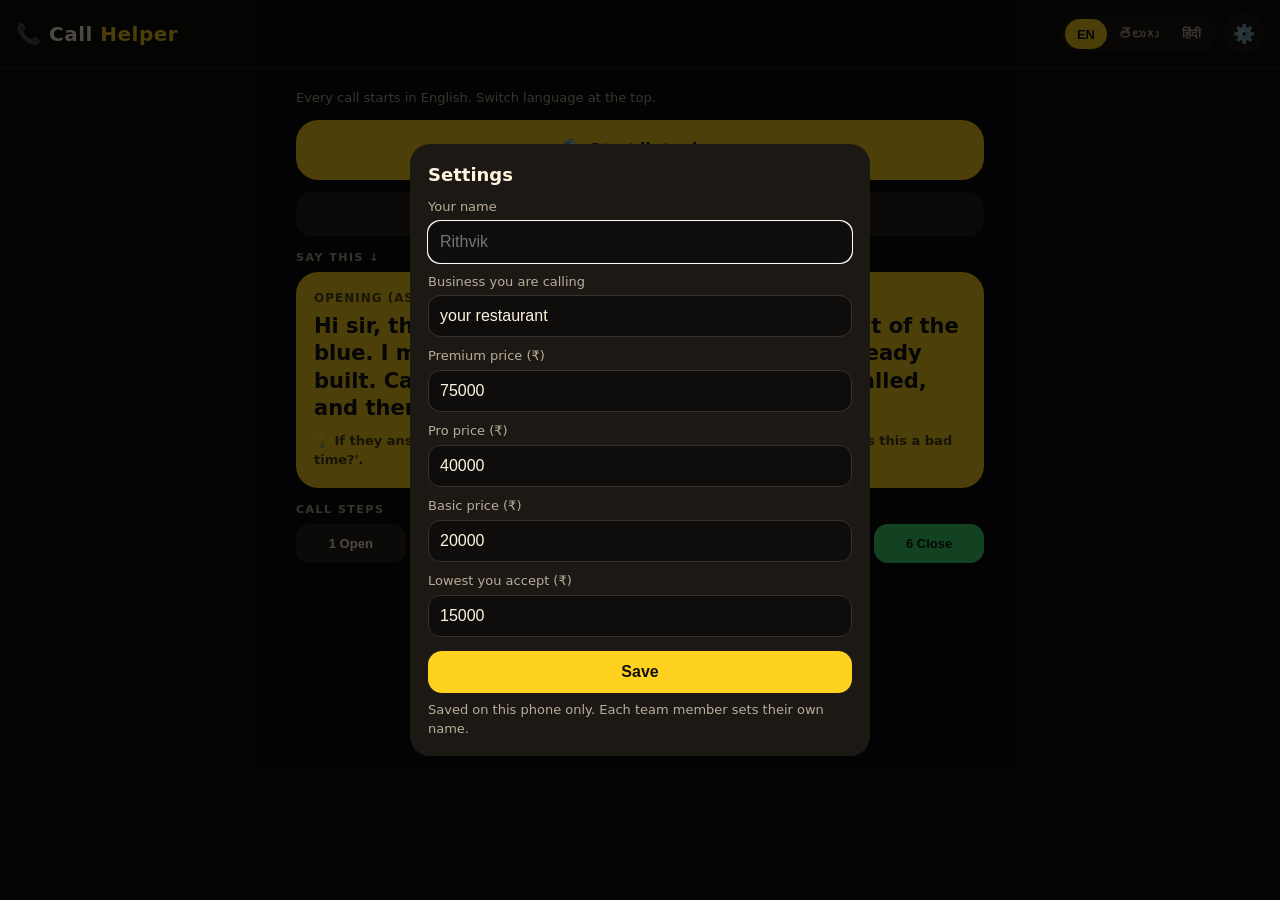
==== commit 69b02045: "Call Helper: research-based situations (owner not there, have website, tried before, book a visit), " ====
--- a/call-helper/index.html
+++ b/call-helper/index.html
@@ -98,12 +98,13 @@
   <div class="chips extra" id="alts"></div>
 
   <div class="label">Call steps</div>
-  <div class="steps" style="grid-template-columns:repeat(5,1fr)">
+  <div class="steps" style="grid-template-columns:repeat(6,1fr)">
     <button data-i="open">1 Open</button>
     <button data-i="ask">2 Ask</button>
     <button data-i="hook">3 Money</button>
     <button data-i="packages">4 Prices</button>
-    <button data-i="yes" class="close">5 Close</button>
+    <button data-i="meeting">5 Visit</button>
+    <button data-i="yes" class="close">6 Close</button>
   </div>
 
   <div class="label extra">Tap what they said (if the mic missed it)</div>
@@ -129,7 +130,6 @@
   <h2 style="font-size:18px">Settings</h2>
   <label>Your name<input id="sName" placeholder="Rithvik"></label>
   <label>Business you are calling<input id="sBiz" placeholder="e.g. Moyaaah"></label>
-  <label>Demo link<input id="sLink" placeholder="https://..."></label>
   <label>Premium price (₹)<input id="sP3" inputmode="numeric"></label>
   <label>Pro price (₹)<input id="sP2" inputmode="numeric"></label>
   <label>Basic price (₹)<input id="sP1" inputmode="numeric"></label>
@@ -140,11 +140,11 @@
 
 <script>
 const $ = (s) => document.querySelector(s);
-const DEF = { name: "", biz: "your restaurant", link: "", p3: 75000, p2: 40000, p1: 20000, min: 15000 };
+const DEF = { name: "", biz: "your restaurant", p3: 75000, p2: 40000, p1: 20000, min: 15000 };
 let S = DEF;
 try { S = { ...DEF, ...JSON.parse(localStorage.getItem("ch-set") || "{}") }; } catch (e) {}
 const inr = (n) => "₹" + Number(n).toLocaleString("en-IN");
-const fill = (t) => t.replace(/\{name\}/g, S.name || "[your name]").replace(/\{biz\}/g, S.biz).replace(/\{p3\}/g, inr(S.p3)).replace(/\{p2\}/g, inr(S.p2)).replace(/\{p1\}/g, inr(S.p1)).replace(/\{min\}/g, inr(S.min)).replace(/\{link\}/g, S.link);
+const fill = (t) => t.replace(/\{name\}/g, S.name || "[your name]").replace(/\{biz\}/g, S.biz).replace(/\{p3\}/g, inr(S.p3)).replace(/\{p2\}/g, inr(S.p2)).replace(/\{p1\}/g, inr(S.p1)).replace(/\{min\}/g, inr(S.min));
 
 /* ---------- replies: English + Telugu (as spoken in Hyderabad) ---------- */
 const R = {
@@ -152,8 +152,8 @@
   ask: { tag: "Ask questions (let him talk)", en: "Quick question sir: roughly how many orders a day come from Zomato and Swiggy? And do people book tables by phone or on Zomato?", te: "Chinna question sir: roju dadapu entha orders Zomato Swiggy nunchi vastayi? Table booking phone lo na, Zomato lo na?", tip: "Write down his number. Use it in the money step: his orders x ₹110 commission x 30 days." },
   hook: { tag: "Money hook", en: "Sir, Zomato and Swiggy take around 20 to 30 percent on every order. With your own website people order directly on WhatsApp, zero commission. Just 3 orders a day saves you about ten thousand a month.", te: "Sir, Zomato Swiggy prathi order meeda 20-30 percent teeskuntaru. Mee own website tho direct WhatsApp lo order vastundi, commission zero. Roju 3 orders vachina, nelaki dadapu padi velu save avtundi.", tip: "Pause after 'ten thousand a month'. Let it sink in." },
   packages: { tag: "Prices (big first)", en: "We have three options. Premium is {p3} with a full year of updates. Most people take Pro at {p2}. Basic is {p1}. And you can pay in parts.", te: "Moodu options unnayi sir. Premium {p3}, full year updates tho. Ekkuva mandi Pro teeskuntaru, {p2}. Basic {p1}. Installments lo kuda pay cheyochu.", tip: "Always say Premium first. Then stop talking." },
-  yes: { tag: "Close the deal", en: "Great sir! I'll put it live on your own domain this week. Fifty percent now and the rest on launch day. Shall I send the details on WhatsApp?", te: "Super sir! Ee week lone mee own domain lo live chestanu. Ippudu 50 percent, migathadi launch roju. Details WhatsApp lo pampana?", tip: "Confirm everything in one WhatsApp message after the call." },
-  price_high: { tag: "Too expensive", en: "Fair question sir, compared to what? If it's the commission you pay Zomato every month, this pays for itself. Think of it this way: it pays for itself from the commission you save. And I can do Basic at {p1}, or split Pro into small monthly payments.", te: "Artham ayyindi sir. Commission save ayyedi tho idi mee daggara nunchi kharchu kaadu, adhe recover avtundi. Basic {p1} ki chestanu, leda Pro ni chinna monthly payments lo cheyochu.", tip: "Never drop the price without removing something." },
+  yes: { tag: "Close the deal", en: "Great sir! Let's lock it now. I'll put it live on your own domain this week. Fifty percent now and the rest on launch day. Shall I send the details on WhatsApp?", te: "Super sir! Ee week lone mee own domain lo live chestanu. Ippudu 50 percent, migathadi launch roju. Details WhatsApp lo pampana?", tip: "Confirm everything in one WhatsApp message after the call." },
+  price_high: { tag: "Too expensive", en: "Fair question sir, compared to what? If it's the commission you pay Zomato every month, this pays for itself. And I can do Basic at {p1}, or split Pro into small monthly payments.", te: "Artham ayyindi sir. Commission save ayyedi tho idi mee daggara nunchi kharchu kaadu, adhe recover avtundi. Basic {p1} ki chestanu, leda Pro ni chinna monthly payments lo cheyochu.", tip: "Never drop the price without removing something." },
   lowball: { tag: "Very low offer", en: "Sir, the domain and setup alone cost more than that. My lowest is {min}, and only if you post one Instagram reel tagging me.", te: "Sir, domain inka setup ke anthakante ekkuva avtundi. Na lowest {min}, adi kuda meeru Instagram lo okka reel lo nannu tag chesthe.", tip: "Then stay quiet. Let him answer first." },
   have_apps: { tag: "Already on Zomato / Instagram", en: "That's great sir, keep them. But those are rented. Zomato takes a cut on every order. A website is yours, no cut, and people find you on Google.", te: "Manchidhe sir, avi alage unchandi. Kani avi rent laantivi, Zomato prathi order ki cut teeskuntundi. Website mee sontham, cut ledu, Google lo kuda kanipistaru.", tip: "" },
   think: { tag: "Let me think", en: "Of course sir. I'll send the link now so you can try it. I can hold this price till Sunday, after that it goes back to normal.", te: "Sare sir, thappakunda. Ippude link pampistanu, try cheyandi. Ee price Sunday varaku hold chestanu, tarvatha normal price.", tip: "Ask: 'Shall I call you Saturday at 4?'" },
@@ -162,7 +162,7 @@
   relative: { tag: "Someone else can make it", en: "Sure sir. But can they make this? Open the link and try the burger builder and the slot machine. This is a custom build, not a template.", te: "Sare sir. Kani idi cheyagalara? Link open chesi burger builder, slot machine try cheyandi. Idi custom ga chesindi, template kaadu.", tip: "Show, don't argue." },
   who: { tag: "Who are you?", en: "Sir, I'm {name}, I build websites for restaurants in Hyderabad. I liked your reels on Instagram, so I made a demo site for {biz} first.", te: "Sir, nenu {name}, Hyderabad lo restaurants ki websites chestanu. Mee Instagram reels nachayi, anduke mundu {biz} kosam demo website chesanu.", tip: "" },
   why_website: { tag: "Why do I need a website?", en: "Three reasons sir: direct orders with no commission, people find you on Google when they search best burger in Banjara Hills, and table bookings come straight to you.", te: "Moodu reasons sir: commission lekunda direct orders, Google lo 'best burger Banjara Hills' ani search chesthe meeru kanipistaru, inka table bookings direct ga meeke vastayi.", tip: "" },
-  send_details: { tag: "Send details", en: "Sure sir, sending it on WhatsApp now. One thing so I send the right info: what matters more to you, more direct orders or more table bookings? I'll call you tomorrow at 4 to hear what you think, okay?", te: "Sare sir, ippude WhatsApp lo pampistanu. Correct info pampataniki okka question: meeku ekkuva important edi, direct orders aa leka table bookings aa? Repu 4 ki call chesi mee opinion adugutanu, okay na?", tip: "Send: {link}" },
+  send_details: { tag: "Send details", en: "Sure sir, sending it on WhatsApp now. One thing so I send the right info: what matters more to you, more direct orders or more table bookings? I'll call you tomorrow at 4 to hear what you think, okay?", te: "Sare sir, ippude WhatsApp lo pampistanu. Correct info pampataniki okka question: meeku ekkuva important edi, direct orders aa leka table bookings aa? Repu 4 ki call chesi mee opinion adugutanu, okay na?", tip: "Send the demo on WhatsApp right after the call." },
   payment: { tag: "Payment / advance", en: "Very simple sir: fifty percent to start, the rest only when it's live on your domain. Or pay in small monthly parts.", te: "Chala simple sir: start cheyadaniki 50 percent, migathadi mee domain lo live ayyaka matrame. Leda chinna monthly installments lo.", tip: "" },
   trust: { tag: "Is this real / trust", en: "Totally fair sir. You've already seen the site, it's live. You pay the rest only after it's live on your own domain. No risk.", te: "Correct ga adigaru sir. Site already live lo chusaru. Mee domain lo live ayyake migathadi pay cheyandi. Risk emi ledu.", tip: "" },
   updates: { tag: "Changes later?", en: "Yes sir, prices and new burgers can be changed anytime. Pro includes three months of updates, Premium a full year.", te: "Avunu sir, prices, kotha burgers eppudaina marchochu. Pro lo moodu nelalu updates, Premium lo full year.", tip: "" },
@@ -170,7 +170,29 @@
   time: { tag: "How long?", en: "Very fast sir. The site is already built. Your own domain can be live in two to three days.", te: "Chala fast sir. Site already ready. Mee own domain lo rendu moodu rojullo live chestanu.", tip: "" },
 };
 
+Object.assign(R, {
+  gatekeeper: { tag: "Owner not there (staff answered)",
+    en: "No problem at all. Who looks after the website and online orders there? What's his name, and when is the best time to catch him? I'll send the demo I made for {biz} on WhatsApp so he can see it first.",
+    te: "Parledu andi. Akkada website, online orders evaru chustaru? Vaari peru enti, eppudu call chesthe dorukutaru? {biz} kosam chesina demo WhatsApp lo pampistanu, mundu chustaru.",
+    tip: "Be honest and short. Write down the owner's name and the time. Next call, ask for him by name." },
+  have_website: { tag: "We already have a website",
+    en: "That's great sir. Quick question: does it take orders on WhatsApp, and does it show up when people search best burger near Banjara Hills? Let me show you the difference in two minutes.",
+    te: "Chala manchidi sir. Okka question: adi WhatsApp lo orders teesukuntunda, 'best burger Banjara Hills' ani search chesthe kanipistunda? Rendu nimishallo difference chupistanu.",
+    tip: "Don't attack his old site. Ask, then show the demo." },
+  bad_experience: { tag: "Tried before, didn't work",
+    en: "I'm sorry that happened sir. That's exactly why the site is already built: you see it first. And you pay the rest only after it's live and you're happy. No risk.",
+    te: "Ala jarigindante sorry sir. Anduke site mundu ready chesanu, meeru mundu chudandi. Live ayyi meeku nachaka matrame migathadi pay cheyandi. Risk ledu.",
+    tip: "Ask what went wrong last time, then promise the opposite." },
+  meeting: { tag: "Interested → book a visit",
+    en: "Great sir. Does it make sense for me to come and show you on my phone, ten minutes? Tomorrow at 4 PM or Saturday at 11 AM, which is better?",
+    te: "Super sir. Naa phone lo chupinchadaniki padi nimishalu vasthanu, okay na? Repu saayantram 4 ki aa, leka Saturday podduna 11 ki aa, edi better?",
+    tip: "Give two times, never 'when are you free'. Lock it before you hang up." },
+});
 const HI = {
+  gatekeeper: "Koi baat nahi ji. Wahan website aur online orders kaun dekhte hain? Unka naam kya hai, aur kab call karun toh milenge? {biz} ke liye bana demo WhatsApp pe bhej deta hoon, pehle dekh lenge.",
+  have_website: "Bahut achha sir. Ek sawaal: kya woh WhatsApp pe order leti hai, aur 'best burger Banjara Hills' search karne pe dikhti hai? Do minute mein farak dikhata hoon.",
+  bad_experience: "Sorry sir, aisa hua. Isiliye site pehle se bana di hai, aap pehle dekhiye. Live hone aur pasand aane ke baad hi baaki paisa dijiye. Koi risk nahi.",
+  meeting: "Badhiya sir. Das minute ke liye aake apne phone pe dikha doon? Kal shaam 4 baje ya Saturday subah 11 baje, kaunsa theek rahega?",
   open: "Namaste sir, main {name} bol raha hoon. Pata hai achanak call kiya hai. Maine {biz} ke liye ek website already bana di hai. 30 second mein bataun kyun call kiya, phir aap decide kariye?",
   ask: "Ek chhota sa sawaal sir: roz lagbhag kitne orders Zomato aur Swiggy se aate hain? Table booking phone pe hoti hai ya Zomato pe?",
   hook: "Sir, Zomato Swiggy har order pe 20-30 percent lete hain. Apni website se log seedha WhatsApp pe order karenge, commission zero. Roz sirf 3 order bhi aaye toh mahine ke lagbhag das hazaar bachenge.",
@@ -193,6 +215,8 @@
   how_much: "Aapko kya chahiye uspe depend karta hai sir. Pehle {biz} ke liye bani site dekhiye. Phir teen options bataunga, chhote se shuru. Abhi link bhejoon?",
 };
 for (const k in HI) if (R[k]) R[k].hi = HI[k];
+R.ask.tip = "One or two questions only. On cold calls you earn questions; sell the next step. Note his order number for the money step.";
+R.hook.tip = "Pause after the saving. Successful cold calls: you talk a little more than him (about 55%).";
 R.open.tip = "If they answer in Telugu or Hindi, tap తెలుగు or हिंदी at the top. Never ask 'is this a bad time?'.";
 
 /* words that point to each situation (English, Telugu script, and Telugu typed in English) */
@@ -209,11 +233,15 @@
   payment: ["advance", "payment", "pay", "installment", "emi", "upfront", "money first", "పేమెంట్", "అడ్వాన్స్", "డబ్బులు"],
   trust: ["dhokha", "bharosa", "धोखा", "भरोसा", "fake", "scam", "fraud", "trust", "guarantee", "real", "sure", "నమ్మకం", "గ్యారెంటీ", "మోసం"],
   updates: ["change", "update", "edit", "menu", "add burger", "new burger", "new item", "modify", "maintenance", "మార్చ", "అప్డేట్", "మార్పు"],
+  gatekeeper: ["not here", "not available", "he is out", "owner is not", "sir is not", "manager", "boss", "i'm staff", "call the owner", "owner ledu", "sir ledu", "bayataki", "బయటకి", "లేరు", "ఓనర్ లేరు", "సార్ లేరు", "sir nahi hai", "malik nahi", "मालिक नहीं", "सर नहीं हैं", "बाहर गए"],
+  have_website: ["have a website", "already have website", "our website", "website undi", "website hai", "వెబ్‌సైట్ ఉంది", "వెబ్సైట్ ఉంది", "वेबसाइट है"],
+  bad_experience: ["tried before", "didn't work", "did not work", "waste", "no use", "useless", "cheated", "last time", "mundu chesam", "pehle banaya", "pehle bhi", "ఉపయోగం లేదు", "వేస్ట్", "पहले बनाया", "कोई फायदा नहीं"],
+  meeting: ["sounds good", "interesting", "nice", "looks good", "show me", "come and show", "bagundi", "chala bagundi", "accha hai", "achha hai", "dikhao", "బాగుంది", "చూపించండి", "अच्छा है", "दिखाओ", "दिखाइए"],
   how_much: ["kitna", "kitne ka", "कितना", "कितने का", "how much", "what is the price", "what's the price", "your price", "price enti", "charges", "what is the cost", "what's the cost", "cost enta", "entha avutundi", "price enta", "rate enta", "ఎంత", "ఖర్చు ఎంత", "రేటు ఎంత"],
   time: ["kitne din", "कितने दिन", "कब तक", "how long", "how many days", "when", "time", "ready", "enni rojulu", "ఎన్ని రోజులు", "ఎప్పుడు", "టైం"],
   yes: ["theek hai", "chalo", "ठीक है", "चलो", "हाँ करो", "कर दो", "okay", "ok", "deal", "done", "let's do", "lets do", "go ahead", "interested", "fine", "sare", "సరే", "ఓకే", "చేయండి", "చెయ్యండి"],
 };
-const LABEL = { price_high: "Too expensive", lowball: "Very low offer", have_apps: "Have Zomato/Insta", think: "Let me think", not_interested: "Not interested", busy: "Busy", relative: "Someone else will make", who: "Who are you", why_website: "Why website", send_details: "Send details", payment: "Payment", trust: "Trust", updates: "Changes later", time: "How long", yes: "Yes / OK", how_much: "How much?" };
+const LABEL = { price_high: "Too expensive", lowball: "Very low offer", have_apps: "Have Zomato/Insta", think: "Let me think", not_interested: "Not interested", busy: "Busy", relative: "Someone else will make", who: "Who are you", why_website: "Why website", send_details: "Send details", payment: "Payment", trust: "Trust", updates: "Changes later", time: "How long", yes: "Yes / OK", how_much: "How much?", gatekeeper: "Owner not there", have_website: "Have a website", bad_experience: "Tried before", meeting: "Sounds good" };
 
 /* a low number like 5k / 5000 / ఐదు వేలు means a lowball offer */
 function lowNumber(t) {
@@ -357,7 +385,7 @@
   $("#endCall").style.display = "block";
   $("#hist").innerHTML = "";
 }
-const OBJ = ["price_high", "lowball", "have_apps", "think", "not_interested", "busy", "relative", "who", "why_website", "how_much", "trust", "payment", "send_details", "updates", "time"];
+const OBJ = ["gatekeeper", "have_website", "bad_experience", "price_high", "lowball", "have_apps", "think", "not_interested", "busy", "relative", "who", "why_website", "how_much", "trust", "payment", "send_details", "updates", "time"];
 
 // score a call against what research says works
 function review(c, past) {
@@ -387,6 +415,14 @@
     if (objs.includes("price_high") || objs.includes("lowball")) bad.push("Lost on price. Do the money maths with HIS order numbers before any price, and offer pay-in-parts.");
     if (!ids.includes("yes")) bad.push("You never asked for the deal. Use step 5 (Close) even if unsure.");
   }
+  // research: successful cold calls run ~6 min vs ~3 min; talking under 25s halves your chances
+  if (mins >= 4) { score += 6; good.push("Good call length (" + mins.toFixed(1) + " min). Successful cold calls run about 6 minutes."); }
+  else if (c.outcome !== "deal" && mins >= 1 && mins < 2.5) bad.push("Short call (" + mins.toFixed(1) + " min). Calls that book a visit run about twice as long: keep it going with one good question.");
+  if (c.outcome === "callback" && !ids.includes("meeting") && !ids.includes("yes")) bad.push("No fixed time. Before hanging up, offer two exact times (tomorrow 4 PM or Saturday 11 AM).");
+  if (ids.includes("meeting")) { score += 6; good.push("You asked for a visit with exact times. That's how top callers close."); }
+  if (objs.includes("gatekeeper")) good.push("Staff answered. Did you get the owner's name and best time? Call back and ask for him by name.");
+  const steps = ["open", "ask", "hook", "packages", "yes"].filter((x) => ids.includes(x)).length;
+  if (steps >= 4) good.push("You followed the steps. Top performers win by doing the same process every call.");
   if (c.lines.length === 0) bad.push("The mic heard nothing. Put the call on speaker and keep the helper phone close.");
   score = Math.max(0, Math.min(100, Math.round(score)));
   const prev = past.slice(-5).map((p) => p.score);
@@ -491,7 +527,7 @@
 });
 
 /* ---------- settings ---------- */
-const F = { name: "#sName", biz: "#sBiz", link: "#sLink", p3: "#sP3", p2: "#sP2", p1: "#sP1", min: "#sMin" };
+const F = { name: "#sName", biz: "#sBiz", p3: "#sP3", p2: "#sP2", p1: "#sP1", min: "#sMin" };
 $("#setBtn").onclick = () => { for (const k in F) $(F[k]).value = S[k]; $("#settings").showModal(); };
 $("#save").onclick = () => {
   for (const k in F) S[k] = /^p|min/.test(k) ? Number($(F[k]).value) || DEF[k] : $(F[k]).value.trim() || DEF[k];
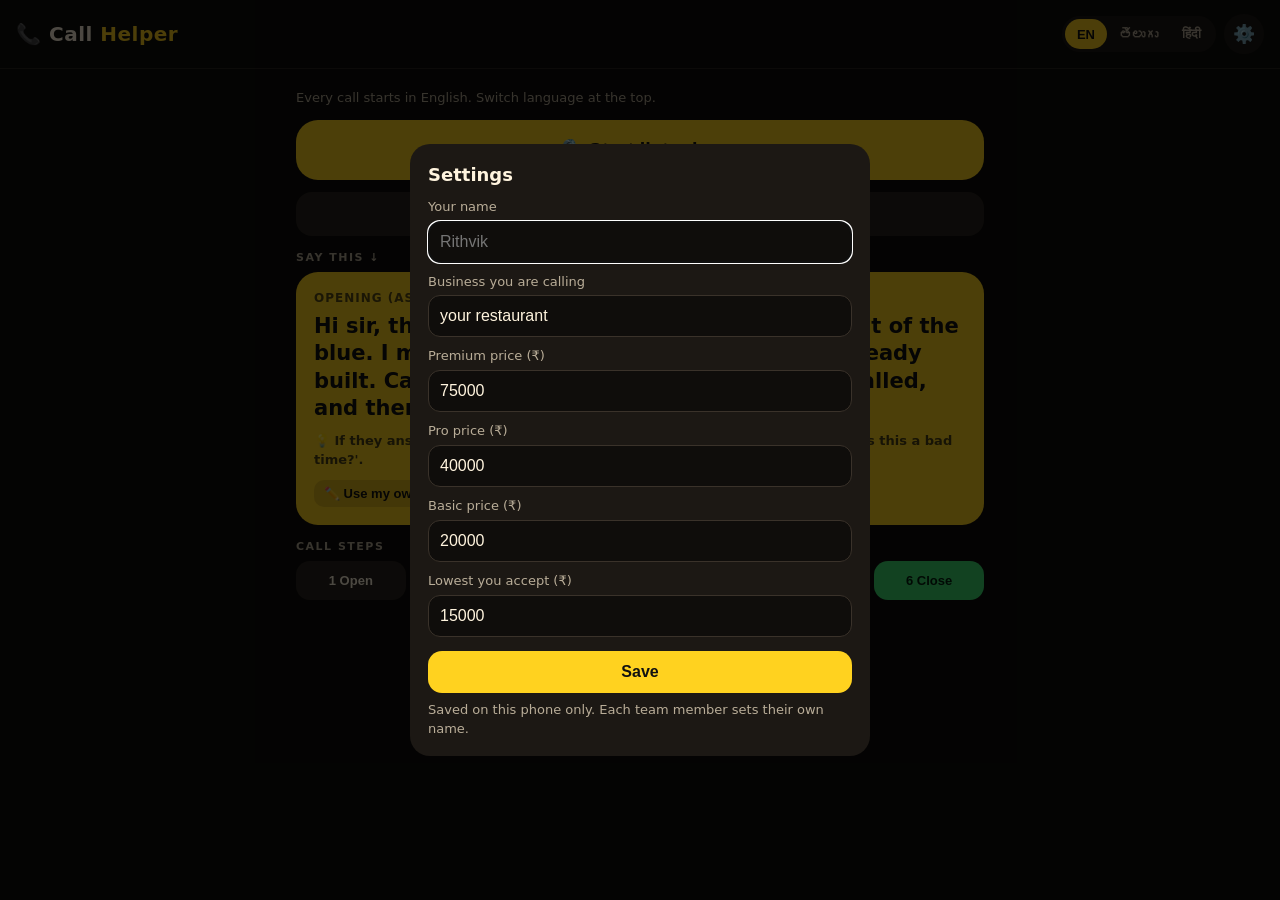
==== commit 200a09de: "Call Helper: best/alternative/signal card, new objections, call memory, own words" ====
--- a/call-helper/index.html
+++ b/call-helper/index.html
@@ -32,6 +32,10 @@
 #reply .tag{font-size:12px;font-weight:800;letter-spacing:1px;text-transform:uppercase;opacity:.7}
 #reply .say{font-size:23px;font-weight:800;line-height:1.3;margin-top:6px}
 #reply .te{font-size:20px;font-weight:700;line-height:1.35;margin-top:10px;padding-top:10px;border-top:2px dashed rgba(0,0,0,.2)}
+#reply .sig{font-size:14px;font-weight:800;margin-top:8px;background:rgba(0,0,0,.12);border-radius:10px;padding:6px 10px;display:inline-block}
+#reply .alt{font-size:15px;font-weight:600;margin-top:10px;opacity:.8}
+#reply .alt:before{content:"ALTERNATIVE: ";font-weight:900;font-size:11px;letter-spacing:1px}
+#own{border:0;background:rgba(0,0,0,.12);border-radius:10px;padding:6px 10px;font-weight:800;font-size:13px;margin-top:10px;color:#111}
 #reply .tip{font-size:13px;margin-top:10px;font-weight:600;opacity:.75}
 .chips{display:flex;gap:8px;flex-wrap:wrap}
 .chip{border:1px solid #3a322a;background:var(--card);color:var(--ink);border-radius:999px;padding:9px 13px;font-size:14px;font-weight:600}
@@ -89,9 +93,12 @@
   <div class="label">Say this ↓</div>
   <div id="reply">
     <div class="tag" id="rTag">Start of call</div>
+    <div class="sig" id="rSig"></div>
     <div class="say" id="rEn"></div>
     <div class="te" id="rTe"></div>
+    <div class="alt" id="rAlt"></div>
     <div class="tip" id="rTip"></div>
+    <button id="own">✏️ Use my own words</button>
   </div>
 
   <div class="label extra">Or maybe</div>
@@ -188,6 +195,49 @@
     te: "Super sir. Naa phone lo chupinchadaniki padi nimishalu vasthanu, okay na? Repu saayantram 4 ki aa, leka Saturday podduna 11 ki aa, edi better?",
     tip: "Give two times, never 'when are you free'. Lock it before you hang up." },
 });
+Object.assign(R, {
+  what_do: { tag: "What exactly do you do?", en: "Simple sir: I build websites for restaurants that bring direct orders on WhatsApp, with no Zomato commission. I already made one for {biz}. Can I show you?", te: "Simple sir: restaurants ki websites chestanu, Zomato commission lekunda WhatsApp lo direct orders vastayi. {biz} kosam already okati chesanu. Chupinchana?" },
+  partner: { tag: "Need to ask my partner", en: "Of course sir, it should be both of you. Shall I come show you both together, tomorrow at 4 or Saturday at 11?", te: "Thappakunda sir, iddaru kalisi chudali. Iddariki kalipi chupistanu, repu 4 ki aa Saturday 11 ki aa?" },
+  internal: { tag: "We do it ourselves", en: "That's smart sir, keeping control. Quick question: does what you have now take direct WhatsApp orders and show up on Google? If yes, I won't waste your time.", te: "Manchidi sir, control meedagge undali. Okka question: ippudu unnadi WhatsApp lo direct orders teesukuntunda, Google lo kanipistunda? Ayithe mee time waste cheyanu." },
+  exit: { tag: "Clear no: exit politely", en: "No problem at all sir, thanks for your time. If you ever want direct orders without commission, just call me. Have a great day.", te: "Parledu sir, mee time ki thanks. Eppudaina commission lekunda direct orders kavali ante call cheyandi. Have a nice day." },
+});
+const HI_EXTRA = {
+  what_do: "Simple sir: restaurants ke liye website banata hoon jisse WhatsApp pe direct order aate hain, Zomato commission ke bina. {biz} ke liye ek bana diya hai. Dikhaun?",
+  partner: "Bilkul sir, dono milke dekhiye. Kal 4 baje ya Saturday 11 baje dono ko saath dikha doon?",
+  internal: "Smart hai sir, control aapke paas. Ek sawaal: abhi wala WhatsApp pe direct order leta hai aur Google pe dikhta hai? Agar haan, toh aapka time waste nahi karunga.",
+  exit: "Koi baat nahi sir, time dene ke liye shukriya. Kabhi bina commission direct orders chahiye ho toh call kariye. Aapka din achha ho.",
+};
+/* what the prospect really means + a second option (Acknowledge → Reframe → Ask) */
+const SIG = {
+  price_high: ["🟠 Price worry: he isn't sure it pays back", "Totally fair sir. If it brought just three direct orders a day, would it be worth it?"],
+  lowball: ["🟠 Testing you: he wants a win, not ₹5k", "Sir, I can't do that price, but I can make it easy: small monthly payments. Would that help?"],
+  have_apps: ["🟡 Comfort with what he has", "Keep Zomato sir. This just adds orders where you keep 100%. How many orders a day do you get there now?"],
+  think: ["🟡 Not sure yet: needs proof", "Of course sir. What would you need to see to feel sure?"],
+  not_interested: ["🔴 Brush-off: hasn't seen the value", "Fair enough sir. Just curious, is that because orders are already enough?"],
+  busy: ["🟡 Bad moment, not a no", "No problem sir. Tomorrow 4 PM or Saturday 11 AM, which is easier?"],
+  relative: ["🟡 Wants to save money", "Great sir. Can I just show you what's possible so you can compare? Two minutes."],
+  who: ["🟡 Suspicious: wants to know you're real", "Sir, I'm local, from Hyderabad. I liked your Instagram, so I built a demo first. Can I show you?"],
+  why_website: ["🟢 Curious: open to hearing more", "Mainly one reason sir: orders without commission. How much do you pay Zomato in a month, roughly?"],
+  send_details: ["email", "e-mail", "mail me", "🟡 Soft no or real interest", "Sure sir. So I send the right thing: more orders or more table bookings, which matters more?"],
+  payment: ["🟢 Buying signal: thinking about paying", "Very easy sir: half to start, rest after launch. Shall we start this week?"],
+  trust: ["🟠 Fear of being cheated", "Fair sir. You pay the rest only after it's live and you're happy. What else would make you comfortable?"],
+  updates: ["🟢 Buying signal: imagining using it", "Yes sir, anytime. What would you change first, prices or new burgers?"],
+  time: ["🟢 Buying signal: planning ahead", "Two or three days sir. Shall I block this week for you?"],
+  what_do: ["what do you do", "what exactly", "what is this about", "what are you selling", "em chestaru", "enti idi", "ఏం చేస్తారు", "kya karte ho", "kya bechte", "क्या करते"],
+  partner: ["partner", "my brother", "ask my", "discuss with", "family", "bhagaswamy", "భాగస్వామి", "అన్నయ్య", "partner se", "bhai se", "पार्टनर"],
+  internal: ["ourselves", "internally", "in house", "in-house", "our own team", "we do it", "memu chesukuntam", "మేమే", "khud karte", "hum khud", "खुद"],
+  how_much: ["🟢 Buying signal: price question", "Sir, first let me show you, then I'll give three options. Tomorrow 4 or Saturday 11?"],
+  gatekeeper: ["⚪ Not the decision maker", "Who decides on things like this, and what's the best time to reach them?"],
+  have_website: ["🟡 Has an alternative: compare, don't attack", "Nice sir. When was it last updated? Does it take WhatsApp orders?"],
+  bad_experience: ["🟠 Burned before: needs no-risk", "Sorry to hear that sir. What went wrong last time?"],
+  meeting: ["🟢 Buying signal: interested", "Shall I come tomorrow at 4? Ten minutes only."],
+  yes: ["🟢 Ready: close now", "Super sir. Fifty percent now, rest on launch. Shall I send the details on WhatsApp now?"],
+  what_do: ["🟢 Curious: give a one-line answer", "In short sir: more orders, zero commission. Can I show you?"],
+  partner: ["🟡 Shared decision", "What do you think your partner will ask? Let's answer it together."],
+  internal: ["🟡 Already has a way: find the gap", "How do people order directly from you today?"],
+  exit: ["🔴 Clear no: respect it", "Thank you sir. Have a great day."],
+};
+const BUY = ["payment", "updates", "time", "how_much", "meeting", "yes", "why_website", "what_do"];
 const HI = {
   gatekeeper: "Koi baat nahi ji. Wahan website aur online orders kaun dekhte hain? Unka naam kya hai, aur kab call karun toh milenge? {biz} ke liye bana demo WhatsApp pe bhej deta hoon, pehle dekh lenge.",
   have_website: "Bahut achha sir. Ek sawaal: kya woh WhatsApp pe order leti hai, aur 'best burger Banjara Hills' search karne pe dikhti hai? Do minute mein farak dikhata hoon.",
@@ -214,6 +264,7 @@
   time: "Bahut jaldi sir. Site already ready hai. Aapke apne domain pe do teen din mein live.",
   how_much: "Aapko kya chahiye uspe depend karta hai sir. Pehle {biz} ke liye bani site dekhiye. Phir teen options bataunga, chhote se shuru. Abhi link bhejoon?",
 };
+Object.assign(HI, HI_EXTRA);
 for (const k in HI) if (R[k]) R[k].hi = HI[k];
 R.ask.tip = "One or two questions only. On cold calls you earn questions; sell the next step. Note his order number for the money step.";
 R.hook.tip = "Pause after the saving. Successful cold calls: you talk a little more than him (about 55%).";
@@ -222,7 +273,7 @@
 /* words that point to each situation (English, Telugu script, and Telugu typed in English) */
 const K = {
   price_high: ["mehenga", "mahanga", "bahut zyada", "महंगा", "ज़्यादा", "ज्यादा", "कम करो", "कम कीजिए", "expensive", "costly", "too much", "high", "budget", "discount", "reduce", "less", "cheap", "ekkuva", "ekuva", "thaggi", "taggi", "ఎక్కువ", "ధర", "రేటు", "తగ్గించ", "తగ్గి", "డిస్కౌంట్", "బడ్జెట్"],
-  have_apps: ["pehle se hai", "पहले से", "ज़ोमैटो", "जोमैटो", "स्विगी", "zomato", "swiggy", "instagram", "already have", "already on", "facebook", "జొమాటో", "స్విగ్గీ", "ఇన్‌స్టాగ్రామ్", "ఇన్స్టాగ్రామ్", "ఉంది కదా"],
+  have_apps: ["pehle se hai", "पहले से", "ज़ोमैटो", "जोमैटो", "स्विगी", "zomato", "swiggy", "instagram", "already on", "facebook", "జొమాటో", "స్విగ్గీ", "ఇన్‌స్టాగ్రామ్", "ఇన్స్టాగ్రామ్", "ఉంది కదా"],
   think: ["soch ke", "sochta", "baad mein", "कल", "सोच", "बाद में", "बताऊंगा", "बताता हूं", "think", "later", "tomorrow", "next week", "consider", "decide", "partner", "alochis", "aalochis", "chepta", "ఆలోచి", "తర్వాత", "రేపు", "చెప్తా", "చూద్దాం"],
   not_interested: ["nahi chahiye", "zaroorat nahi", "नहीं चाहिए", "ज़रूरत नहीं", "जरूरत नहीं", "not interested", "no need", "don't need", "dont need", "not required", "no thanks", "vaddu", "avasaram ledu", "వద్దు", "అవసరం లేదు", "ఇంట్రెస్ట్ లేదు"],
   busy: ["abhi nahi", "अभी नहीं", "व्यस्त", "busy", "call later", "meeting", "driving", "not now", "ippudu kaadu", "బిజీ", "ఇప్పుడు కాదు", "తర్వాత కాల్"],
@@ -241,7 +292,7 @@
   time: ["kitne din", "कितने दिन", "कब तक", "how long", "how many days", "when", "time", "ready", "enni rojulu", "ఎన్ని రోజులు", "ఎప్పుడు", "టైం"],
   yes: ["theek hai", "chalo", "ठीक है", "चलो", "हाँ करो", "कर दो", "okay", "ok", "deal", "done", "let's do", "lets do", "go ahead", "interested", "fine", "sare", "సరే", "ఓకే", "చేయండి", "చెయ్యండి"],
 };
-const LABEL = { price_high: "Too expensive", lowball: "Very low offer", have_apps: "Have Zomato/Insta", think: "Let me think", not_interested: "Not interested", busy: "Busy", relative: "Someone else will make", who: "Who are you", why_website: "Why website", send_details: "Send details", payment: "Payment", trust: "Trust", updates: "Changes later", time: "How long", yes: "Yes / OK", how_much: "How much?", gatekeeper: "Owner not there", have_website: "Have a website", bad_experience: "Tried before", meeting: "Sounds good" };
+const LABEL = { price_high: "Too expensive", lowball: "Very low offer", have_apps: "Have Zomato/Insta", think: "Let me think", not_interested: "Not interested", busy: "Busy", relative: "Someone else will make", who: "Who are you", why_website: "Why website", send_details: "Send details", payment: "Payment", trust: "Trust", updates: "Changes later", time: "How long", yes: "Yes / OK", how_much: "How much?", gatekeeper: "Owner not there", what_do: "What do you do?", partner: "Ask my partner", internal: "We do it ourselves", have_website: "Have a website", bad_experience: "Tried before", meeting: "Sounds good" };
 
 /* a low number like 5k / 5000 / ఐదు వేలు means a lowball offer */
 function lowNumber(t) {
@@ -279,7 +330,13 @@
   CUR = id;
   const L = lang === "te-IN" ? "te" : lang === "hi-IN" ? "hi" : "en";
   const main = fill(r[L] || r.en);
-  $("#rEn").textContent = main;
+  const own = OWN[id + "_" + L];
+  $("#rEn").textContent = own || main;
+  const sg = SIG[id];
+  $("#rSig").textContent = sg ? sg[0] : "";
+  $("#rSig").style.display = sg ? "inline-block" : "none";
+  $("#rAlt").textContent = own ? main : sg ? sg[1] : "";
+  $("#rAlt").style.display = (own || sg) ? "block" : "none";
   $("#rTe").textContent = L === "en" ? "" : fill(r.en);
   $("#rTe").style.display = L === "en" ? "none" : "block";
   $("#rTip").textContent = r.tip ? "💡 " + fill(r.tip) : "";
@@ -335,7 +392,13 @@
       if (te || hi) setHint(te ? "te-IN" : "hi-IN");
     }
     const hits = classify(now);
-    if (hits.length) { show(hits[0], true); setAlts(hits.slice(1)); }
+    if (hits.length) {
+      let top = hits[0];
+      if (fin && CALL) { CALL.seen = CALL.seen || {}; CALL.seen[top] = (CALL.seen[top] || 0) + 1;
+        if (top === "not_interested" && CALL.seen[top] >= 2) top = "exit"; }
+      if (top !== CUR) show(top, true);
+      setAlts(hits.slice(1));
+    }
     if (fin) { addHist(fin, hits[0]); if (CALL) CALL.lines.push({ t: Date.now() - CALL.start, text: fin.slice(0, 200).trim() }); }
   };
   rec.onerror = (e) => {
@@ -373,6 +436,18 @@
 $("#mic").onclick = () => { if (!listening) beginCall(); listening ? stop() : start(); };
 document.querySelectorAll("[data-close]").forEach((b) => (b.onclick = () => b.closest("dialog").close()));
 
+let OWN = {};
+try { OWN = JSON.parse(localStorage.getItem("ch-own") || "{}"); } catch (e) {}
+$("#own").onclick = () => {
+  const L = lang === "te-IN" ? "te" : lang === "hi-IN" ? "hi" : "en";
+  const key = CUR + "_" + L;
+  const t = prompt("Type how YOU would say it (leave empty to go back to the app's line):", OWN[key] || "");
+  if (t === null) return;
+  if (t.trim()) OWN[key] = t.trim(); else delete OWN[key];
+  try { localStorage.setItem("ch-own", JSON.stringify(OWN)); } catch (e) {}
+  show(CUR);
+};
+
 /* ================= call memory, review and learning ================= */
 let CALL = null;
 const loadCalls = () => { try { return JSON.parse(localStorage.getItem("ch-calls") || "[]"); } catch (e) { return []; } };
@@ -396,7 +471,7 @@
   let score = 40;
   if (ids[0] === "open") { score += 10; good.push("You opened with the permission opener."); }
   else bad.push("Start with step 1 (Open): name, reason, ask for 30 seconds. Saying your reason doubles success.");
-  if (first("ask") >= 0) { score += 12; good.push("You asked questions. Owners buy more when they talk more."); }
+  if (first("ask") >= 0) { score += 12; good.push("You asked a question first. That earns you the right to pitch."); }
   else bad.push("You skipped step 2 (Ask). Ask how many orders come from Zomato/Swiggy, then use his number.");
   if (first("ask") >= 0 && first("hook") > first("ask")) { score += 8; good.push("You asked before pitching the money."); }
   if (first("packages") >= 0 && (first("hook") < 0 || first("packages") < first("hook"))) {
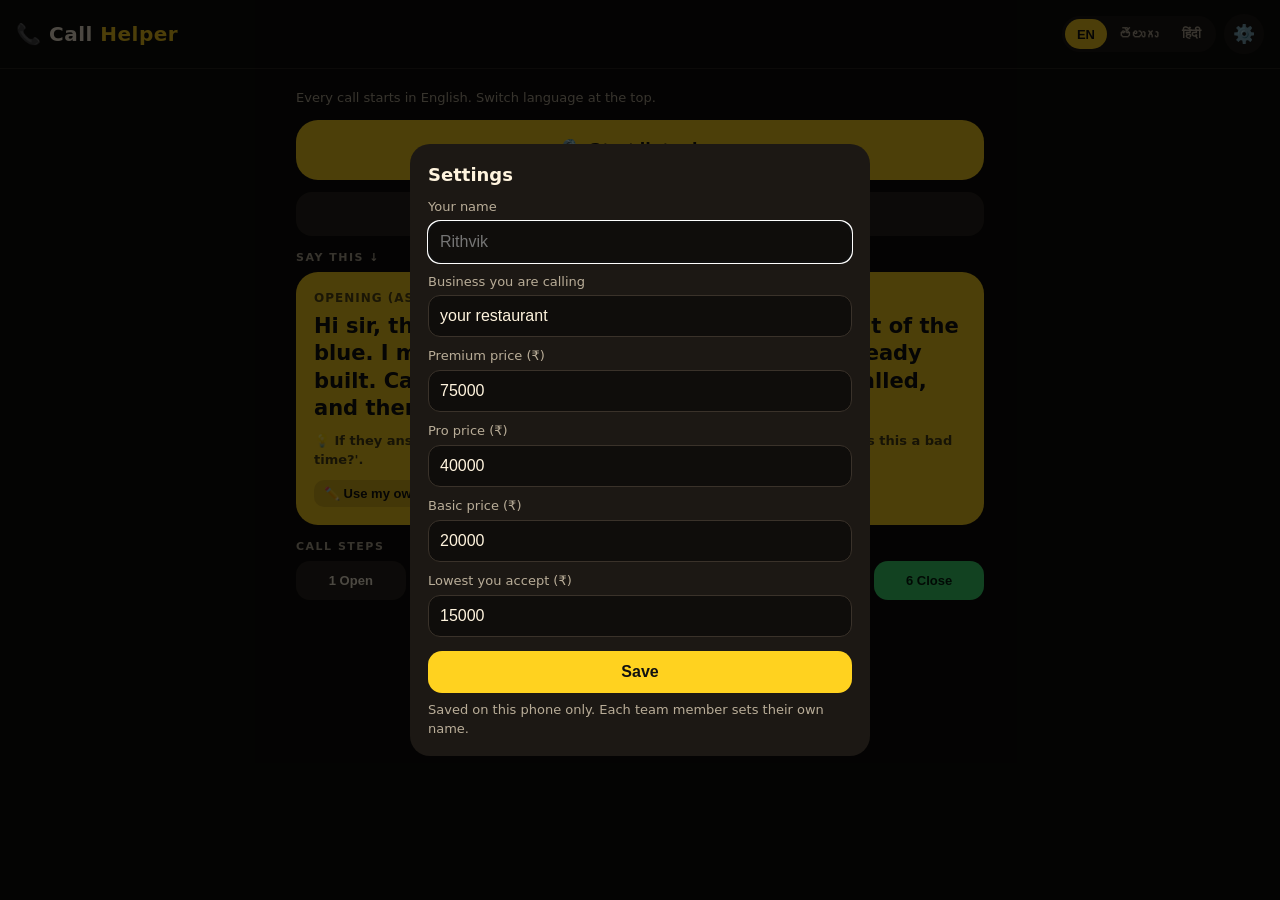
==== commit 4d5ab3b7: "Call Helper: fix new objection detection" ====
--- a/call-helper/index.html
+++ b/call-helper/index.html
@@ -214,7 +214,7 @@
   have_apps: ["🟡 Comfort with what he has", "Keep Zomato sir. This just adds orders where you keep 100%. How many orders a day do you get there now?"],
   think: ["🟡 Not sure yet: needs proof", "Of course sir. What would you need to see to feel sure?"],
   not_interested: ["🔴 Brush-off: hasn't seen the value", "Fair enough sir. Just curious, is that because orders are already enough?"],
-  busy: ["🟡 Bad moment, not a no", "No problem sir. Tomorrow 4 PM or Saturday 11 AM, which is easier?"],
+  busy: ["don't have time", "dont have time", "no time", "time ledu", "టైం లేదు", "time nahi", "टाइम नहीं", "🟡 Bad moment, not a no", "No problem sir. Tomorrow 4 PM or Saturday 11 AM, which is easier?"],
   relative: ["🟡 Wants to save money", "Great sir. Can I just show you what's possible so you can compare? Two minutes."],
   who: ["🟡 Suspicious: wants to know you're real", "Sir, I'm local, from Hyderabad. I liked your Instagram, so I built a demo first. Can I show you?"],
   why_website: ["🟢 Curious: open to hearing more", "Mainly one reason sir: orders without commission. How much do you pay Zomato in a month, roughly?"],
@@ -223,12 +223,9 @@
   trust: ["🟠 Fear of being cheated", "Fair sir. You pay the rest only after it's live and you're happy. What else would make you comfortable?"],
   updates: ["🟢 Buying signal: imagining using it", "Yes sir, anytime. What would you change first, prices or new burgers?"],
   time: ["🟢 Buying signal: planning ahead", "Two or three days sir. Shall I block this week for you?"],
-  what_do: ["what do you do", "what exactly", "what is this about", "what are you selling", "em chestaru", "enti idi", "ఏం చేస్తారు", "kya karte ho", "kya bechte", "क्या करते"],
-  partner: ["partner", "my brother", "ask my", "discuss with", "family", "bhagaswamy", "భాగస్వామి", "అన్నయ్య", "partner se", "bhai se", "पार्टनर"],
-  internal: ["ourselves", "internally", "in house", "in-house", "our own team", "we do it", "memu chesukuntam", "మేమే", "khud karte", "hum khud", "खुद"],
   how_much: ["🟢 Buying signal: price question", "Sir, first let me show you, then I'll give three options. Tomorrow 4 or Saturday 11?"],
   gatekeeper: ["⚪ Not the decision maker", "Who decides on things like this, and what's the best time to reach them?"],
-  have_website: ["🟡 Has an alternative: compare, don't attack", "Nice sir. When was it last updated? Does it take WhatsApp orders?"],
+  have_website: ["provider", "agency", "someone does our", "already have someone", "vendor", "🟡 Has an alternative: compare, don't attack", "Nice sir. When was it last updated? Does it take WhatsApp orders?"],
   bad_experience: ["🟠 Burned before: needs no-risk", "Sorry to hear that sir. What went wrong last time?"],
   meeting: ["🟢 Buying signal: interested", "Shall I come tomorrow at 4? Ten minutes only."],
   yes: ["🟢 Ready: close now", "Super sir. Fifty percent now, rest on launch. Shall I send the details on WhatsApp now?"],
@@ -274,7 +271,7 @@
 const K = {
   price_high: ["mehenga", "mahanga", "bahut zyada", "महंगा", "ज़्यादा", "ज्यादा", "कम करो", "कम कीजिए", "expensive", "costly", "too much", "high", "budget", "discount", "reduce", "less", "cheap", "ekkuva", "ekuva", "thaggi", "taggi", "ఎక్కువ", "ధర", "రేటు", "తగ్గించ", "తగ్గి", "డిస్కౌంట్", "బడ్జెట్"],
   have_apps: ["pehle se hai", "पहले से", "ज़ोमैटो", "जोमैटो", "स्विगी", "zomato", "swiggy", "instagram", "already on", "facebook", "జొమాటో", "స్విగ్గీ", "ఇన్‌స్టాగ్రామ్", "ఇన్స్టాగ్రామ్", "ఉంది కదా"],
-  think: ["soch ke", "sochta", "baad mein", "कल", "सोच", "बाद में", "बताऊंगा", "बताता हूं", "think", "later", "tomorrow", "next week", "consider", "decide", "partner", "alochis", "aalochis", "chepta", "ఆలోచి", "తర్వాత", "రేపు", "చెప్తా", "చూద్దాం"],
+  think: ["soch ke", "sochta", "baad mein", "कल", "सोच", "बाद में", "बताऊंगा", "बताता हूं", "think", "later", "tomorrow", "next week", "consider", "decide", "alochis", "aalochis", "chepta", "ఆలోచి", "తర్వాత", "రేపు", "చెప్తా", "చూద్దాం"],
   not_interested: ["nahi chahiye", "zaroorat nahi", "नहीं चाहिए", "ज़रूरत नहीं", "जरूरत नहीं", "not interested", "no need", "don't need", "dont need", "not required", "no thanks", "vaddu", "avasaram ledu", "వద్దు", "అవసరం లేదు", "ఇంట్రెస్ట్ లేదు"],
   busy: ["abhi nahi", "अभी नहीं", "व्यस्त", "busy", "call later", "meeting", "driving", "not now", "ippudu kaadu", "బిజీ", "ఇప్పుడు కాదు", "తర్వాత కాల్"],
   relative: ["nephew", "son", "friend", "cousin", "brother", "my guy", "someone", "myself", "free website", "తమ్ముడు", "అబ్బాయి", "ఫ్రెండ్", "మా వాడు", "కొడుకు"],
@@ -288,6 +285,9 @@
   have_website: ["have a website", "already have website", "our website", "website undi", "website hai", "వెబ్‌సైట్ ఉంది", "వెబ్సైట్ ఉంది", "वेबसाइट है"],
   bad_experience: ["tried before", "didn't work", "did not work", "waste", "no use", "useless", "cheated", "last time", "mundu chesam", "pehle banaya", "pehle bhi", "ఉపయోగం లేదు", "వేస్ట్", "पहले बनाया", "कोई फायदा नहीं"],
   meeting: ["sounds good", "interesting", "nice", "looks good", "show me", "come and show", "bagundi", "chala bagundi", "accha hai", "achha hai", "dikhao", "బాగుంది", "చూపించండి", "अच्छा है", "दिखाओ", "दिखाइए"],
+  what_do: ["what do you do", "what exactly", "what is this about", "what are you selling", "em chestaru", "enti idi", "ఏం చేస్తారు", "kya karte ho", "kya bechte", "क्या करते"],
+  partner: ["partner", "my brother", "ask my", "discuss with", "family", "bhagaswamy", "భాగస్వామి", "అన్నయ్య", "partner se", "bhai se", "पार्टनर"],
+  internal: ["ourselves", "internally", "in house", "in-house", "our own team", "we do it", "memu chesukuntam", "మేమే", "khud karte", "hum khud", "खुद"],
   how_much: ["kitna", "kitne ka", "कितना", "कितने का", "how much", "what is the price", "what's the price", "your price", "price enti", "charges", "what is the cost", "what's the cost", "cost enta", "entha avutundi", "price enta", "rate enta", "ఎంత", "ఖర్చు ఎంత", "రేటు ఎంత"],
   time: ["kitne din", "कितने दिन", "कब तक", "how long", "how many days", "when", "time", "ready", "enni rojulu", "ఎన్ని రోజులు", "ఎప్పుడు", "టైం"],
   yes: ["theek hai", "chalo", "ठीक है", "चलो", "हाँ करो", "कर दो", "okay", "ok", "deal", "done", "let's do", "lets do", "go ahead", "interested", "fine", "sare", "సరే", "ఓకే", "చేయండి", "చెయ్యండి"],
